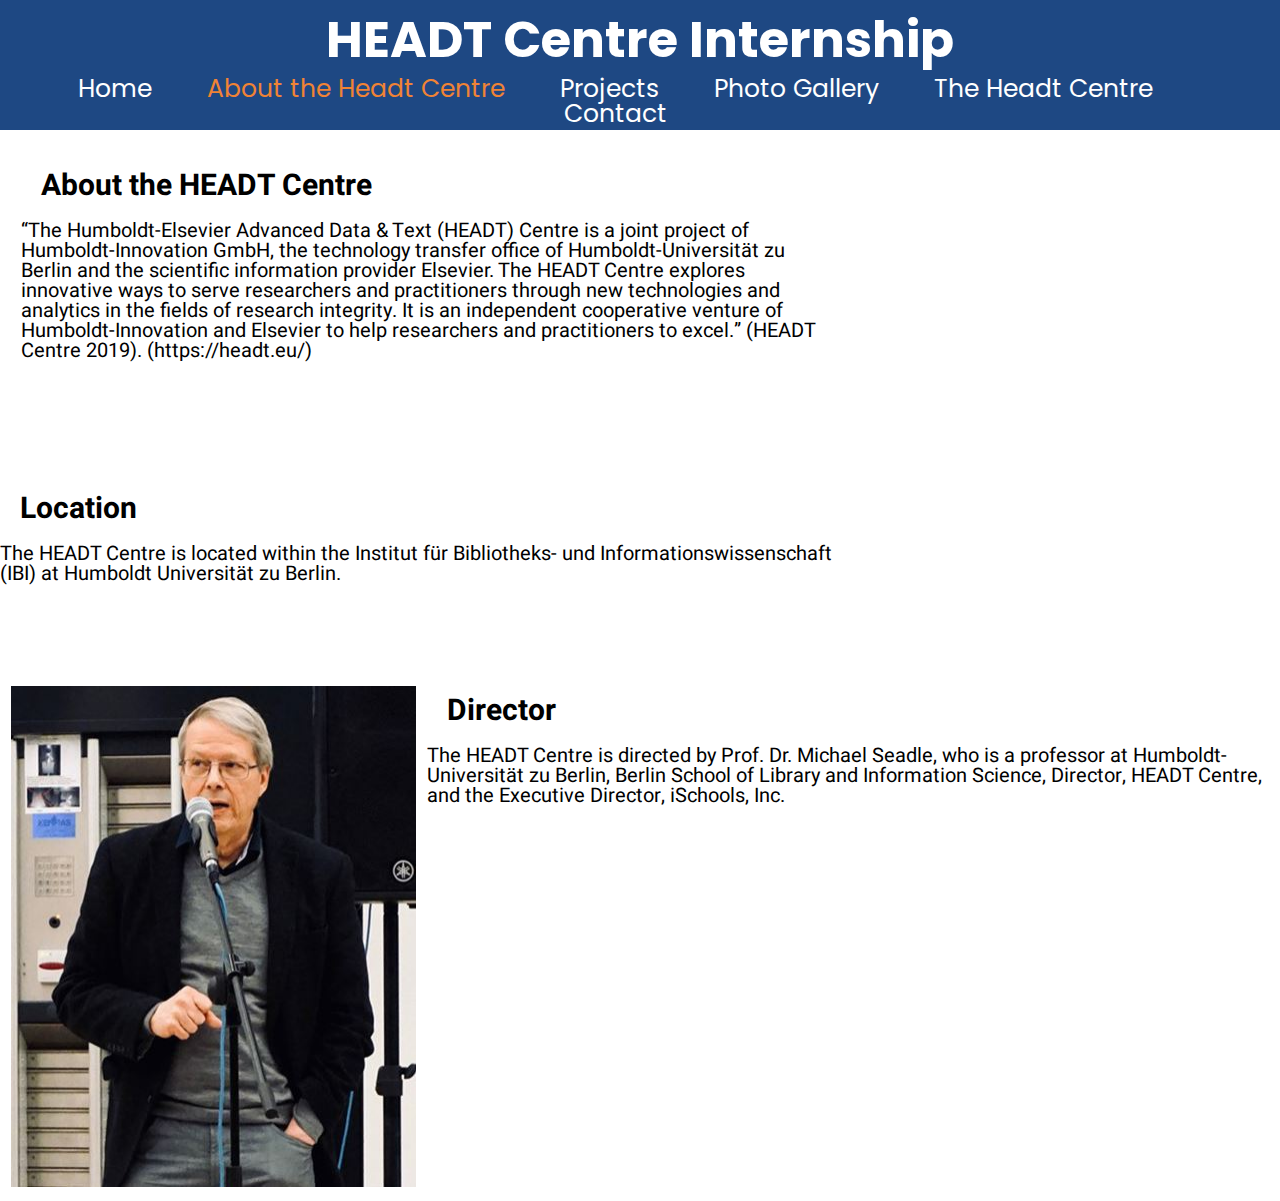
==== aboutheadtcentre.html @ 5597a91f "initial upload" ====
<!DOCTYPE html>
<html lang="en" dir="ltr">
  <head>
    <meta charset="utf-8">
    <link rel="stylesheet" type="text/css" href="css/html5reset.css">
    <link rel="stylesheet" type="text/css" href="css/style.css">
    <link href='https://fonts.googleapis.com/css?family=Poppins' rel='stylesheet'>
    <link href='https://fonts.googleapis.com/css?family=Heebo' rel='stylesheet'>
    <title>What is the HEADT Centre</title>
  </head>
</head>

<body>
<header>
  <div class="skip"><a href="#main">Skip to Main Content</a></div>
  <div class="tagline">
    <h1>HEADT Centre Internship</h1>
  </div>
  <div class="nav">
    <nav>
      <ul>
        <li><a href="index.html">Home</a></li>
        <li><a href="aboutheadtcentre.html" class="active">About the Headt Centre</a></li>
        <li><a href="projects.html">Projects</a></li>
        <li><a href="photogallery.html">Photo Gallery</a></li>
        <li><a href="https://headt.eu/">The Headt Centre</a></li>
        <li><a href="contact.html">Contact</a></li>
      </ul>
    </nav>
  </div>
</header>
<main>
  <div class="container">
    <div class="about">
      <h1>About the HEADT Centre</h1>
      <p>“The Humboldt-Elsevier Advanced Data & Text (HEADT) Centre is a joint project of Humboldt-Innovation GmbH, the technology transfer office of Humboldt-Universität zu Berlin and the scientific information provider Elsevier. The HEADT Centre explores innovative ways to serve researchers and practitioners through new technologies and analytics in the fields of research integrity. It is an independent cooperative venture of Humboldt-Innovation and Elsevier to help researchers and practitioners to excel.” (HEADT Centre 2019). (https://headt.eu/)</p>
    </div>
    <div class="location">
      <h1>Location</h1>
      <p>The HEADT Centre is located within the Institut für Bibliotheks- und Informationswissenschaft (IBI) at Humboldt Universität zu Berlin.</p>
    </div>
    <div class="ibimap">
      <div class="gmap_canvas">
        <iframe class=iframemap id="gmap_canvas" src="https://maps.google.com/maps?q=Dorotheenstra%C3%9Fe%2026%2C%2010117%20Berlin%2C%20Germany&t=&z=13&ie=UTF8&iwloc=&output=embed" frameborder="0" scrolling="no" marginheight="0" marginwidth="0">
        </iframe>
      </div>
    </div>
    <div class="directorimage">
      <img class="image" src="images/michaelseadle.jpg" alt="michael seadle giving a presentation">
    </div>
    <div class="director">
      <h1>Director</h1>
      <p>The HEADT Centre is  directed by Prof. Dr. Michael Seadle, who is a professor at Humboldt-Universität zu Berlin, Berlin School of Library and Information Science, Director, HEADT Centre, and the Executive Director, iSchools, Inc.</p>
    </div>
  </div>

<!-- <img src="images/headtlogo.png" alt="headt centre logo"> -->
</main>
<footer>
</footer>
  </body>
</html>
---- css/style.css ----
body{
  font-family: "Heebo";
  font-size: 20px;
}

/* SKIP TO CONTENT */

.skip a{
  background: white;
  left: 0;
  padding: 6px;
  position: absolute;
  top: -40px;
  -webkit-transition: top 1s ease-out;
  transition: top 1s ease-out;
  z-index: 1;
}

.skip a:focus{
  top: 0px;
}

:focus{
  border: 2px solid #f08335;
  outline: none;
}

/* HEADER STYLE */

header {
  display: flex;
  min-height: 130px;
  height: auto;
  width: 100%;
  flex-direction: column;
  background-color:#1e4883;
}

.tagline {
  flex: .75;
  text-align: center;
  font-family: "Poppins";
  color: white;
  font-size:2.5em;
  padding-top: 15px;
}

.nav {
  flex: .25;
  text-align: center;
}
nav ul{
  list-style-type: none;
}

nav li{
  display: inline;
  color: white;
  padding-right: 50px;
  font-family: "Poppins";
}

nav li a{
  color: white;
  font-size: 1.25em;
  text-decoration: none;
}

nav li a:hover {
  font-weight: bold;
  color: grey;
}

nav li a.active {
  color: #f08335;
  font-style: bold;
}

/* IMAGE STYLES */

img {
  height: 350px;
  width: auto;
}

.image{
  width: 95%;
  height: auto;
  padding: 2.5%;
}

/* FOOTER STYLE */
footer{
  position: fixed;
  max-height:100px;
  min-height: 50px;
  background-color: #d3d3d3;
  color: white;
  grid-column: 1 / -1;  /*Can you explain what this does?*/
  padding-top: 30px;
  text-align: center;
}

/* GRID PHONE */
  .container{
    display: grid;
    grid-template-columns: 100%;
  }
  main h1{
    font-size: 1.5em;
    padding: 20px;
  }
  main h2{
    font-size: 1.25em;
    padding: 20px;
  }
  .homepageimage{
    grid-column: 1;
    grid-row: 2;
  }
  .hallo{
    grid-column: 1;
    grid-row: 1;
    padding: 2.5%;
  }
  .about{
    grid-column:0;
    grid-row: 1;
    padding: 2.5%;
  }

  .location{
    grid-column: 1;
    grid-row: 2;
  }

  .ibimap{
    grid-column: 1;
    grid-row: 3;
    text-align:right;
  }

  .gmap_canvas {
    grid-column: 1;
    grid-row: 3;
    background:none!important;
    height:95%;
    width:auto;
    padding: 2.5%;
  }

  .iframemap{
    grid-column: 1;
    grid-row: 3;
    width:95%;
    min-height:500px;
    max-height: 600px;
    padding: 2.5%;
    height: auto;
  }

  .directorimage{
    grid-column: 1;
    grid-row: 5;
  }

  .director{
    grid-column: 1;
    grid-row: 4;
  }

  .heading{
    grid-column: 1;
    grid-row:1;
  }

  .projectsdiagram{
    grid-column: 1;
    grid-row: 2;
  }

  .workshopseries{
    grid-column: 1;
    grid-row: 4;
  }

  .teaching{
    grid-column: 1;
    grid-row: 3;
  }

  .workshop1{
    grid-column: 1;
    grid-row: 5;
  }

  .workshop2{
    grid-column: 1;
    grid-row: 6;
  }

  .workshop3{
    grid-column: 1;
    grid-row: 7;
  }

  .internationalwebinar{
    grid-column: 1;
    grid-row: 8;
  }

  .teri{
    grid-column: 1;
    grid-row: 10;
  }

  .webinarvideo{
    grid-column: 1;
    grid-row: 9;
  }

  .libraryarticle{
    grid-column: 1;
    grid-row: 11;
  }

  .socialmedia{
    grid-column: 1;
    grid-row: 12;
  }

  .tweet{
    grid-column: 1;
    grid-row: 13;
  }

/* DESKTOP */
@media screen and (min-width: 1025px){
  .container{
    display: grid;
    grid-template-columns: 33.33% 33.33% 33.33%;
  }
  main h1{
    font-size: 1.5em;
    padding: 20px;
  }
  main h2{
    font-size: 1.25em;
    padding: 20px;
  }
  .homepageimage{
    grid-column: 1;
    grid-row: 1;
  }
  .hallo{
    grid-column: 2/-1;
    grid-row: 1;
    padding: 2.5%;
  }
  .about{
    grid-column: 1/-2;
    grid-row: 1;
    padding: 2.5%;
  }

  .location{
    grid-column: 1/3;
    grid-row: 2;
  }

  .ibimap{
    grid-column: 3;
    grid-row: 1/3;
    text-align:right;
  }

  .gmap_canvas {
    grid-column: 3;
    grid-row: 1/3
    background:none!important;
    height:95%;
    width:auto;
    padding: 2.5%;
  }

  .iframemap{
    grid-column: 3;
    grid-row: 1/3;
    width:95%;
    min-height:500px;
    max-height: 600px;
    padding: 2.5%;
    height: auto;
  }

  .directorimage{
    grid-column: 1;
    grid-row: 3;
  }

  .director{
    grid-column: 2/-1;
    grid-row: 3;
  }

  .heading{
    grid-column: 1/3;
    grid-row:1;
  }

  .projectsdiagram{
    grid-column: 3;
    grid-row: 1;
  }

  .workshopseries{
    grid-column: 2/4;
    grid-row: 2;
  }

  .teaching{
    grid-column: 1;
    grid-row: 2;
  }

  .workshop1{
    grid-column: 1;
    grid-row: 3;
  }
  .workshop2{
    grid-column: 2;
    grid-row: 3;
  }

  .workshop3{
    grid-column: 3;
    grid-row: 3;
  }

  .internationalwebinar{
    grid-column: 3;
    grid-row: 4;
  }

  .teri{
    grid-column: 3;
    grid-row: 5
  }
  .webinarvideo{
    grid-column: 1/3;
    grid-row: 4/6;
    text-align: center;
  }

  .libraryarticle{
    grid-column: 1/-1;
    grid-row: 6;
  }

  .socialmedia{
    grid-column: 1/3;
    grid-row: 7;
  }

  .tweet{
    grid-column: 3;
    grid-row: 7;

  }
}

/* TABLET */
@media screen and (min-width: 768px) and (max-width: 1024px){

  .container{
    display: grid;
    grid-template-columns: 50% 50%;
  }
  main h1{
    font-size: 1.5em;
    padding: 20px;
  }
  main h2{
    font-size: 1.25em;
    padding: 20px;
  }
  .homepageimage{
    grid-column: 1;
    grid-row: 1;
  }
  .hallo{
    grid-column: 2;
    grid-row: 1;
    padding: 2.5%;
  }
  .about{
    grid-column: 1/-1;
    grid-row: 1;
    padding: 2.5%;
  }

  .location{
      grid-column: 1;
      grid-row: 2;
  }

  .ibimap{
    grid-column: 2;
    grid-row: 2;
    text-align:right;
  }

  .gmap_canvas {
    grid-column: 2;
    grid-row: 2;
    background:none!important;
    height:95%;
    width:auto;
    padding: 2.5%;
  }

  .iframemap{
    grid-column: 2;
    grid-row: 2;
    width:95%;
    min-height:500px;
    max-height: 600px;
    padding: 2.5%;
    height: auto;
  }

  .directorimage{
    grid-column: 1;
    grid-row: 3;
  }

  .director{
    grid-column: 2;
    grid-row: 3;
  }

  .heading{
    grid-column: 1/-1;
    grid-row:1;
    text-align: center;
  }

  .projectsdiagram{
    grid-column: 1/-1;
    grid-row: 2;
    align-items: center;
  }

  .workshopseries{
    grid-column: 1/-1;
    grid-row: 3;
  }

  .teaching{
    grid-column: 1;
    grid-row: 4;
  }

  .workshop1{
    grid-column: 2;
    grid-row: 4;
  }

  .workshop2{
    grid-column: 1;
    grid-row: 5;
  }

  .workshop3{
    grid-column: 2;
    grid-row: 5;
  }

  .internationalwebinar{
    grid-column: 1;
    grid-row: 6;
  }

  .webinarvideo{
    grid-column: 2;
    grid-row: 6;
  }

  .teri{
    grid-column: 1/-1;
    grid-row: 7;
    align-items: center;
  }

  .libraryarticle{
    grid-column: 1/-1;
    grid-row: 8;
  }

  .socialmedia{
    grid-column: 1;
    grid-row: 9;
  }

  .tweet{
    grid-column: 2;
    grid-row: 9;
  }
}

@media print {
       body:after{
         content:url(https://chart.googleapis.com/chart?cht=qr&chs=150x150&chl=http://yourdomain.com&choe=UTF-8)
       }
}
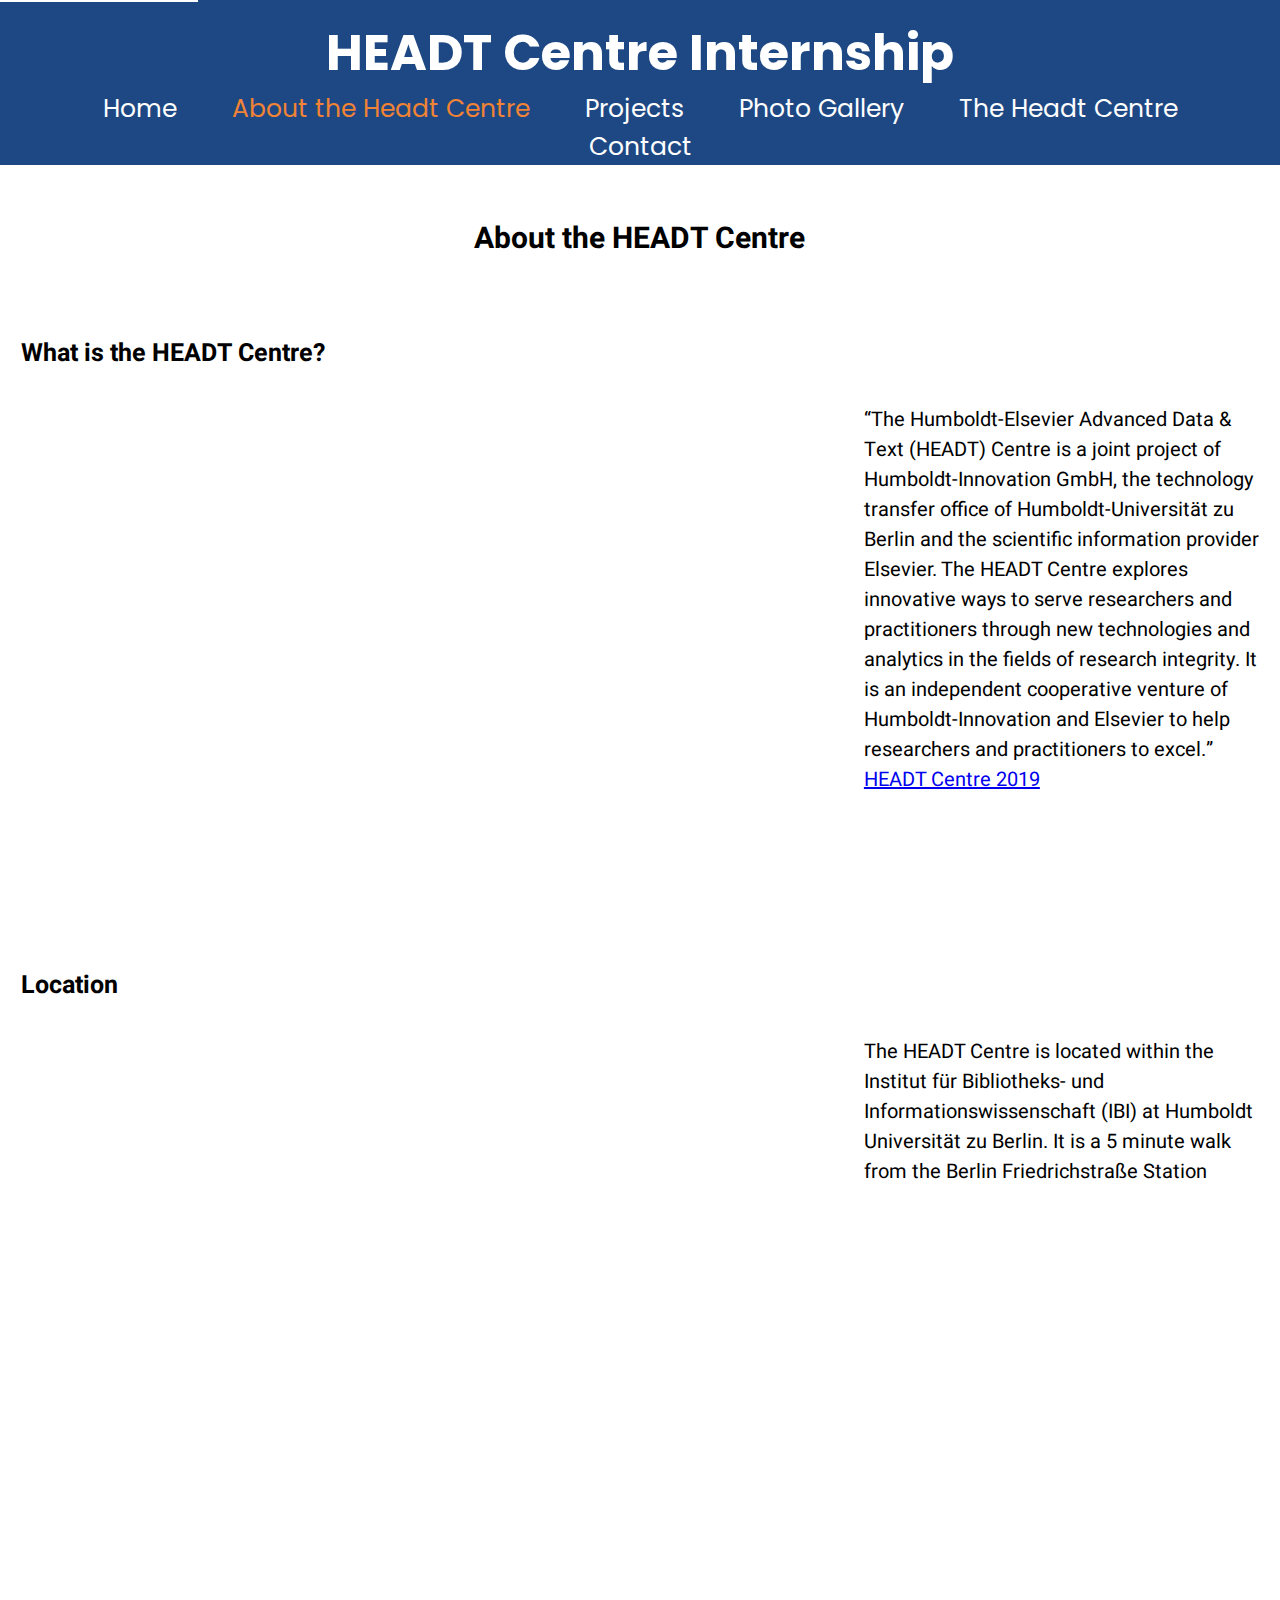
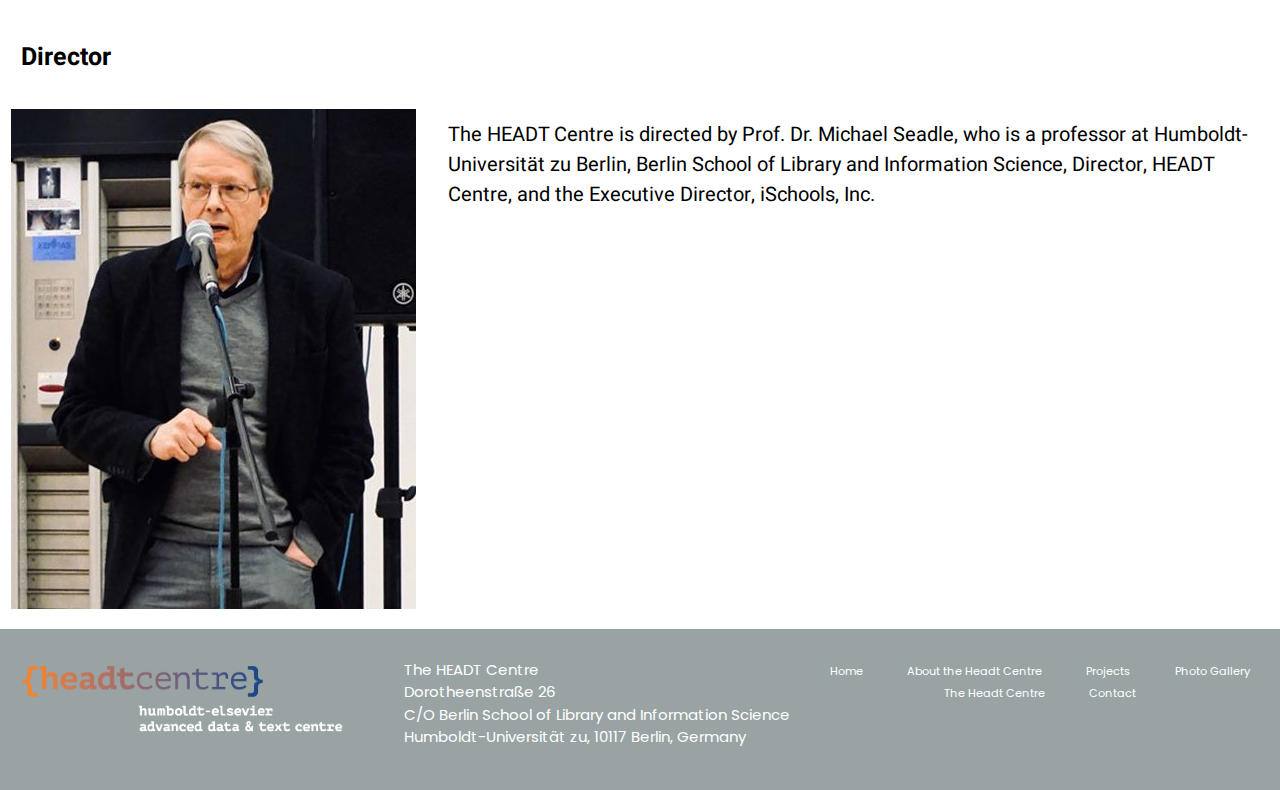
==== commit 95117435: "second commit" ====
--- a/aboutheadtcentre.html
+++ b/aboutheadtcentre.html
@@ -31,32 +31,65 @@
 </header>
 <main>
   <div class="container">
-    <div class="about">
+    <div class="aboutheading">
       <h1>About the HEADT Centre</h1>
-      <p>“The Humboldt-Elsevier Advanced Data & Text (HEADT) Centre is a joint project of Humboldt-Innovation GmbH, the technology transfer office of Humboldt-Universität zu Berlin and the scientific information provider Elsevier. The HEADT Centre explores innovative ways to serve researchers and practitioners through new technologies and analytics in the fields of research integrity. It is an independent cooperative venture of Humboldt-Innovation and Elsevier to help researchers and practitioners to excel.” (HEADT Centre 2019). (https://headt.eu/)</p>
+    </div>
+    <div class="whatisthecentreheading">
+      <h2>What is the HEADT Centre?</h2>
+    </div>
+    <div class="whatisthecentre">
+      <p>“The Humboldt-Elsevier Advanced Data & Text (HEADT) Centre is a joint project of Humboldt-Innovation GmbH, the technology transfer office of Humboldt-Universität zu Berlin and the scientific information provider Elsevier. The HEADT Centre explores innovative ways to serve researchers and practitioners through new technologies and analytics in the fields of research integrity. It is an independent cooperative venture of Humboldt-Innovation and Elsevier to help researchers and practitioners to excel.” <a href="https://headt.eu/">HEADT Centre 2019</a></p>
+    </div>
+    <div class="researchyoutube">
+      <iframe src="https://www.youtube.com/embed/3xsT0qG5HJc" allow="accelerometer; autoplay; encrypted-media; gyroscope; picture-in-picture" allowfullscreen></iframe>
+    </div>
+    <div class="locationheading">
+      <h2>Location</h2>
     </div>
     <div class="location">
-      <h1>Location</h1>
-      <p>The HEADT Centre is located within the Institut für Bibliotheks- und Informationswissenschaft (IBI) at Humboldt Universität zu Berlin.</p>
+      <p>The HEADT Centre is located within the Institut für Bibliotheks- und Informationswissenschaft (IBI) at Humboldt Universität zu Berlin. It is a 5 minute walk from the Berlin Friedrichstraße Station</p>
     </div>
     <div class="ibimap">
       <div class="gmap_canvas">
-        <iframe class=iframemap id="gmap_canvas" src="https://maps.google.com/maps?q=Dorotheenstra%C3%9Fe%2026%2C%2010117%20Berlin%2C%20Germany&t=&z=13&ie=UTF8&iwloc=&output=embed" frameborder="0" scrolling="no" marginheight="0" marginwidth="0">
+        <iframe class=iframemap id="gmap_canvas" src="https://maps.google.com/maps?q=Dorotheenstra%C3%9Fe%2026%2C%2010117%20Berlin%2C%20Germany&t=&z=13&ie=UTF8&iwloc=&output=embed" scrolling="no" >
         </iframe>
       </div>
     </div>
     <div class="directorimage">
       <img class="image" src="images/michaelseadle.jpg" alt="michael seadle giving a presentation">
     </div>
+    <div class="directorheading">
+      <h2>Director</h2>
+    </div>
     <div class="director">
-      <h1>Director</h1>
       <p>The HEADT Centre is  directed by Prof. Dr. Michael Seadle, who is a professor at Humboldt-Universität zu Berlin, Berlin School of Library and Information Science, Director, HEADT Centre, and the Executive Director, iSchools, Inc.</p>
     </div>
   </div>
-
-<!-- <img src="images/headtlogo.png" alt="headt centre logo"> -->
 </main>
 <footer>
+  <div class="container2">
+    <div class="footerimg">
+        <img class="image" src="images/headtlogo.png" alt="headt centre logo">
+    </div>
+    <div class="address">
+      <p>The HEADT Centre</p>
+      <p>Dorotheenstraße 26</p>
+      <p>C/O Berlin School of Library and Information Science</p>
+      <p>Humboldt-Universität zu, 10117 Berlin, Germany</p>
+    </div>
+    <div class="footernav">
+      <nav>
+        <ul>
+          <li><a href="index.html">Home</a></li>
+          <li><a href="aboutheadtcentre.html">About the Headt Centre</a></li>
+          <li><a href="projects.html">Projects</a></li>
+          <li><a href="photogallery.html">Photo Gallery</a></li>
+          <li><a href="https://headt.eu/">The Headt Centre</a></li>
+          <li><a href="contact.html">Contact</a></li>
+        </ul>
+      </nav>
+    </div>
+  </div>
 </footer>
   </body>
 </html>
--- a/css/style.css
+++ b/css/style.css
@@ -1,6 +1,7 @@
 body{
   font-family: "Heebo";
   font-size: 20px;
+  line-height: 1.5;
 }
 
 /* SKIP TO CONTENT */
@@ -53,10 +54,10 @@
   list-style-type: none;
 }
 
-nav li{
+nav ul li{
   display: inline;
   color: white;
-  padding-right: 50px;
+  padding: 25px;
   font-family: "Poppins";
 }
 
@@ -68,7 +69,7 @@
 
 nav li a:hover {
   font-weight: bold;
-  color: grey;
+  color: #99A3A4;
 }
 
 nav li a.active {
@@ -89,16 +90,82 @@
   padding: 2.5%;
 }
 
-/* FOOTER STYLE */
+iframe{
+width:95%;
+min-height:500px;
+padding: 2.5%;
+height: auto;
+}
+
 footer{
-  position: fixed;
-  max-height:100px;
-  min-height: 50px;
-  background-color: #d3d3d3;
+  font-size: .75em;
+  background-color: #99A3A4;
   color: white;
-  grid-column: 1 / -1;  /*Can you explain what this does?*/
-  padding-top: 30px;
+  font-family: "Poppins";
   text-align: center;
+  padding-top: .5em;
+}
+
+.address{
+  padding: .5em
+}
+
+footer nav ul{
+  list-style-type: none;
+}
+
+footer nav a{
+  color: white;
+  text-decoration: none;
+  font-size: .75em;
+}
+
+footer nav a:hover{
+  color: #f08335;
+  font-style: bold;
+  font-size: 1em;
+}
+
+/* GRID PHONE STYLE */
+
+.container2{
+  display: grid;
+  grid-template: 100%;
+}
+
+.footernav{
+  grid-column: 1;
+  grid-row: 1;
+}
+
+footer nav li{
+  color: white;
+  padding-right: 1em;
+  font-family: "Poppins";
+}
+
+.address{
+  grid-column: 1;
+  grid-row: 2;
+  text-align: center;
+}
+
+.footerimg{
+  grid-column: 1;
+  grid-row: 3;
+}
+
+/* IMAGE STYLES */
+
+/* img {
+  height: 350px;
+  width: auto;
+} */
+
+.image{
+  width: 95%;
+  height: auto;
+  padding: 2.5%;
 }
 
 /* GRID PHONE */
@@ -107,12 +174,14 @@
     grid-template-columns: 100%;
   }
   main h1{
+    font-size: 2em;
+    padding: 2.5%;
+    text-align: center;
+  }
+  main h2{
     font-size: 1.5em;
-    padding: 20px;
-  }
-  main h2{
-    font-size: 1.25em;
-    padding: 20px;
+    padding: 2.5%;
+    text-align: center;
   }
   .homepageimage{
     grid-column: 1;
@@ -123,115 +192,188 @@
     grid-row: 1;
     padding: 2.5%;
   }
-  .about{
-    grid-column:0;
-    grid-row: 1;
-    padding: 2.5%;
+
+  .berlinchurch{
+    grid-column: 1;
+    grid-row: 3;
+  }
+
+  .eastsidegallery{
+    grid-column: 1;
+    grid-row: 4;
+  }
+
+  .humboldtuniversity{
+    grid-column: 1;
+    grid-row: 5;
+  }
+
+  .aboutheading{
+    grid-column:1;
+    grid-row: 1;
+    padding: 2.5%;
+  }
+
+  .whatisthecentreheading{
+    grid-column: 1;
+    grid-row: 2;
+  }
+
+  .whatisthecentre{
+    grid-column: 1;
+    grid-row: 3;
+    padding: 2.5%;
+  }
+
+  .researchyoutube{
+    grid-column: 1;
+    grid-row: 4;
+  }
+
+  .locationheading{
+    grid-column: 1;
+    grid-row: 5;
   }
 
   .location{
     grid-column: 1;
-    grid-row: 2;
+    grid-row: 6;
+    padding: 2.5%
   }
 
   .ibimap{
     grid-column: 1;
-    grid-row: 3;
-    text-align:right;
+    grid-row: 7;
   }
 
   .gmap_canvas {
     grid-column: 1;
-    grid-row: 3;
+    grid-row: 7;
     background:none!important;
     height:95%;
-    width:auto;
+    width:95%;
     padding: 2.5%;
   }
 
   .iframemap{
     grid-column: 1;
-    grid-row: 3;
-    width:95%;
-    min-height:500px;
-    max-height: 600px;
-    padding: 2.5%;
-    height: auto;
+    grid-row: 7;
+  }
+
+  .directorheading{
+    grid-column: 1;
+    grid-row: 8;
   }
 
   .directorimage{
     grid-column: 1;
-    grid-row: 5;
+    grid-row: 10;
   }
 
   .director{
     grid-column: 1;
+    grid-row: 9;
+    padding: 2.5%;
+  }
+
+  .heading{
+    grid-column: 1;
+    grid-row:1;
+  }
+
+  .projectsdiagram{
+    grid-column: 1;
+    grid-row: 3;
+  }
+
+  .projectsoverview{
+    grid-column: 1;
+    grid-row: 2;
+    padding: 2.5%;
+  }
+
+  .workshopseriesheading{
+    grid-column: 1;
     grid-row: 4;
   }
 
-  .heading{
-    grid-column: 1;
-    grid-row:1;
-  }
-
-  .projectsdiagram{
-    grid-column: 1;
-    grid-row: 2;
-  }
-
   .workshopseries{
     grid-column: 1;
-    grid-row: 4;
+    grid-row: 5;
+    padding: 2.5%;
   }
 
   .teaching{
     grid-column: 1;
-    grid-row: 3;
+    grid-row:6 ;
   }
 
   .workshop1{
     grid-column: 1;
-    grid-row: 5;
+    grid-row: 7;
   }
 
   .workshop2{
     grid-column: 1;
-    grid-row: 6;
+    grid-row: 8;
   }
 
   .workshop3{
     grid-column: 1;
-    grid-row: 7;
+    grid-row: 9;
+  }
+
+  .internationalwebinarheading{
+    grid-column: 1;
+    grid-row: 10;
   }
 
   .internationalwebinar{
     grid-column: 1;
-    grid-row: 8;
+    grid-row: 11;
+    padding: 2.5%;
   }
 
   .teri{
     grid-column: 1;
-    grid-row: 10;
+    grid-row: 13;
   }
 
   .webinarvideo{
     grid-column: 1;
-    grid-row: 9;
+    grid-row: 12;
+  }
+
+  .libraryarticleheading{
+      grid-column: 1;
+      grid-row: 14;
   }
 
   .libraryarticle{
     grid-column: 1;
-    grid-row: 11;
+    grid-row: 15;
+    padding: 2.5%;
+  }
+
+  .officework{
+    grid-column: 1;
+    grid-row: 16;
+  }
+
+  .socialmediaheading{
+    grid-column: 1;
+    grid-row: 17;
   }
 
   .socialmedia{
     grid-column: 1;
-    grid-row: 12;
+    grid-row: 18;
+    padding: 2.5%;
   }
 
   .tweet{
     grid-column: 1;
-    grid-row: 13;
+    grid-row: 19;
   }
 
 /* DESKTOP */
@@ -240,13 +382,48 @@
     display: grid;
     grid-template-columns: 33.33% 33.33% 33.33%;
   }
+
+  .container2{
+    display: grid;
+    grid-template: 33.33% 33.33% 33.33%;
+  }
+
+  .footernav{
+    grid-column: 3;
+    grid-row: 1;
+    padding-top: 1.5em;
+    padding-right: .5em
+  }
+
+  footer nav li{
+    color: white;
+    padding-right: 1em;
+    font-family: "Poppins";
+    text-align: right;
+  }
+
+  .address{
+    grid-column: 2;
+    grid-row: 1;
+    text-align: left;
+    padding-top: 1.5em;
+  }
+
+  .footerimg{
+    grid-column: 1;
+    grid-row: 1;
+    padding-top: 1em;
+    padding-left: .5em;
+  }
   main h1{
     font-size: 1.5em;
     padding: 20px;
+    text-align: center;
   }
   main h2{
     font-size: 1.25em;
-    padding: 20px;
+    padding: 2.5%;
+    text-align: left;
   }
   .homepageimage{
     grid-column: 1;
@@ -257,254 +434,422 @@
     grid-row: 1;
     padding: 2.5%;
   }
-  .about{
-    grid-column: 1/-2;
-    grid-row: 1;
-    padding: 2.5%;
+
+  .berlinchurch{
+    grid-column: 1;
+    grid-row: 2;
+  }
+
+  .eastsidegallery{
+    grid-column: 2;
+    grid-row: 2;
+  }
+
+  .humboldtuniversity{
+    grid-column: 3;
+    grid-row: 2;
+  }
+
+  .aboutheading{
+    grid-column:1/4;
+    grid-row: 1;
+    padding: 2.5%;
+    text-align: center;
+  }
+
+  .whatisthecentreheading{
+    grid-column: 1/3;
+    grid-row: 2;
+  }
+
+  .whatisthecentre{
+    grid-column: 3;
+    grid-row: 3;
+    padding: 2.5%;
+  }
+
+  .researchyoutube{
+    grid-column: 1/3;
+    grid-row: 3;
+  }
+
+  .locationheading{
+    grid-column: 1/3;
+    grid-row: 4;
   }
 
   .location{
-    grid-column: 1/3;
-    grid-row: 2;
+    grid-column: 3;
+    grid-row: 5;
+    padding: 2.5%
   }
 
   .ibimap{
-    grid-column: 3;
-    grid-row: 1/3;
-    text-align:right;
+    grid-column: 1/3;
+    grid-row: 5;
   }
 
   .gmap_canvas {
-    grid-column: 3;
-    grid-row: 1/3
+    grid-column: 1/3;
+    grid-row: 5;
     background:none!important;
     height:95%;
-    width:auto;
+    width:95%;
     padding: 2.5%;
   }
 
   .iframemap{
-    grid-column: 3;
-    grid-row: 1/3;
-    width:95%;
-    min-height:500px;
-    max-height: 600px;
-    padding: 2.5%;
-    height: auto;
+    grid-column: 1/3;
+    grid-row: 5;
+  }
+
+  .directorheading{
+    grid-column: 1/3;
+    grid-row: 6;
   }
 
   .directorimage{
     grid-column: 1;
-    grid-row: 3;
+    grid-row: 7;
   }
 
   .director{
-    grid-column: 2/-1;
-    grid-row: 3;
+    grid-column: 2/4;
+    grid-row: 7;
+    padding: 2.5%;
   }
 
   .heading{
-    grid-column: 1/3;
+    grid-column: 1/4;
     grid-row:1;
   }
 
   .projectsdiagram{
-    grid-column: 3;
-    grid-row: 1;
+    grid-column: 1;
+    grid-row: 2;
+  }
+
+  .projectsoverview{
+    grid-column: 2/4;
+    grid-row: 2;
+  }
+
+  .workshopseriesheading{
+    grid-column: 1/4;
+    grid-row: 3;
   }
 
   .workshopseries{
     grid-column: 2/4;
-    grid-row: 2;
+    grid-row: 4;
   }
 
   .teaching{
     grid-column: 1;
-    grid-row: 2;
+    grid-row: 4;
   }
 
   .workshop1{
     grid-column: 1;
-    grid-row: 3;
-  }
+    grid-row: 5;
+  }
+
   .workshop2{
     grid-column: 2;
-    grid-row: 3;
+    grid-row: 5;
   }
 
   .workshop3{
     grid-column: 3;
-    grid-row: 3;
+    grid-row: 5;
+  }
+
+  .internationalwebinarheading{
+    grid-column: 1/4;
+    grid-row: 6;
   }
 
   .internationalwebinar{
-    grid-column: 3;
-    grid-row: 4;
+    grid-column: 2/4;
+    grid-row: 7;
   }
 
   .teri{
     grid-column: 3;
-    grid-row: 5
-  }
+    grid-row: 7;
+  }
+
   .webinarvideo{
-    grid-column: 1/3;
-    grid-row: 4/6;
-    text-align: center;
+    grid-column: 1;
+    grid-row: 7;
+  }
+
+  .libraryarticleheading{
+      grid-column: 1/4;
+      grid-row: 8;
   }
 
   .libraryarticle{
-    grid-column: 1/-1;
-    grid-row: 6;
+    grid-column: 2/4;
+    grid-row: 9;
+  }
+
+  .officework{
+    grid-column: 1;
+    grid-row: 9;
+  }
+
+  .socialmediaheading{
+    grid-column: 1/4;
+    grid-row: 10;
   }
 
   .socialmedia{
-    grid-column: 1/3;
-    grid-row: 7;
+    grid-column: 2/4;
+    grid-row: 11;
   }
 
   .tweet{
-    grid-column: 3;
-    grid-row: 7;
-
+    grid-column: 1;
+    grid-row: 11;
   }
 }
 
 /* TABLET */
-@media screen and (min-width: 768px) and (max-width: 1024px){
+@media screen and (min-width: 667px) and (max-width: 1023px){
 
   .container{
     display: grid;
     grid-template-columns: 50% 50%;
   }
+
+  .container2{
+    display: grid;
+    grid-template: 50% 50%;
+  }
+
+  .footernav{
+    grid-column: 1/3;
+    grid-row: 1;
+  }
+
+  footer nav li{
+    color: white;
+    padding-right: 1em;
+    font-family: "Poppins";
+  }
+
+  .address{
+    grid-column: 1;
+    grid-row: 2;
+    text-align: left;
+  }
+
+  .footerimg{
+    grid-column: 2;
+    grid-row: 2;
+    padding-top: 1em;
+  }
   main h1{
     font-size: 1.5em;
     padding: 20px;
+    text-align: center;
   }
   main h2{
     font-size: 1.25em;
-    padding: 20px;
+    padding: 2.5%;
   }
   .homepageimage{
     grid-column: 1;
     grid-row: 1;
   }
   .hallo{
-    grid-column: 2;
-    grid-row: 1;
-    padding: 2.5%;
-  }
-  .about{
-    grid-column: 1/-1;
-    grid-row: 1;
-    padding: 2.5%;
+    grid-column: 2/3;
+    grid-row: 1/3;
+    padding: 2.5%;
+  }
+
+  .berlinchurch{
+    grid-column: 1;
+    grid-row: 2;
+  }
+
+  .eastsidegallery{
+    grid-column: 1;
+    grid-row: 3;
+  }
+
+  .humboldtuniversity{
+    grid-column: 2;
+    grid-row: 3;
+  }
+
+  .aboutheading{
+    grid-column:1/3;
+    grid-row: 1;
+    padding: 2.5%;
+    text-align: center;
+  }
+
+  .whatisthecentreheading{
+    grid-column: 1/3;
+    grid-row: 2;
+    text-align: center;
+  }
+
+  .whatisthecentre{
+    grid-column: 2;
+    grid-row: 3;
+    padding: 2.5%;
+  }
+
+  .researchyoutube{
+    grid-column: 1;
+    grid-row: 3;
+  }
+
+  .locationheading{
+    grid-column: 1/3;
+    grid-row: 4;
+    text-align: center;
   }
 
   .location{
-      grid-column: 1;
-      grid-row: 2;
+    grid-column: 2;
+    grid-row: 5;
+    padding: 2.5%
   }
 
   .ibimap{
-    grid-column: 2;
-    grid-row: 2;
-    text-align:right;
+    grid-column: 1;
+    grid-row: 5;
   }
 
   .gmap_canvas {
-    grid-column: 2;
-    grid-row: 2;
+    grid-column: 1;
+    grid-row: 5;
     background:none!important;
     height:95%;
-    width:auto;
+    width:95%;
     padding: 2.5%;
   }
 
   .iframemap{
-    grid-column: 2;
-    grid-row: 2;
-    width:95%;
-    min-height:500px;
-    max-height: 600px;
-    padding: 2.5%;
-    height: auto;
+    grid-column: 1;
+    grid-row: 5;
+  }
+
+  .directorheading{
+    grid-column: 1/3;
+    grid-row: 6;
+    text-align: center;
   }
 
   .directorimage{
     grid-column: 1;
-    grid-row: 3;
+    grid-row: 7;
   }
 
   .director{
     grid-column: 2;
-    grid-row: 3;
+    grid-row: 7;
+    padding: 2.5%;
   }
 
   .heading{
-    grid-column: 1/-1;
+    grid-column: 1/3;
     grid-row:1;
-    text-align: center;
   }
 
   .projectsdiagram{
-    grid-column: 1/-1;
-    grid-row: 2;
-    align-items: center;
+    grid-column: 1;
+    grid-row: 2;
+  }
+
+  .projectsoverview{
+    grid-column: 2;
+    grid-row: 2;
+  }
+
+  .workshopseriesheading{
+    grid-column: 1/3;
+    grid-row: 3;
   }
 
   .workshopseries{
-    grid-column: 1/-1;
-    grid-row: 3;
+    grid-column: 2;
+    grid-row: 4;
   }
 
   .teaching{
     grid-column: 1;
-    grid-row: 4;
+    grid-row: 4/6;
+    padding-top: 2.5em;
   }
 
   .workshop1{
     grid-column: 2;
-    grid-row: 4;
+    grid-row: 5;
   }
 
   .workshop2{
     grid-column: 1;
-    grid-row: 5;
+    grid-row: 6;
   }
 
   .workshop3{
     grid-column: 2;
-    grid-row: 5;
+    grid-row: 6;
+  }
+
+  .internationalwebinarheading{
+    grid-column: 1/3;
+    grid-row: 7;
   }
 
   .internationalwebinar{
-    grid-column: 1;
-    grid-row: 6;
+    grid-column: 2;
+    grid-row: 8;
+  }
+
+  .teri{
+    grid-column: 2;
+    grid-row: 9;
   }
 
   .webinarvideo{
-    grid-column: 2;
-    grid-row: 6;
-  }
-
-  .teri{
-    grid-column: 1/-1;
-    grid-row: 7;
-    align-items: center;
+    grid-column: 1;
+    grid-row: 8/10;
+  }
+
+  .libraryarticleheading{
+      grid-column: 1/3;
+      grid-row: 11;
   }
 
   .libraryarticle{
-    grid-column: 1/-1;
-    grid-row: 8;
+    grid-column: 2;
+    grid-row: 12;
+  }
+
+  .officework{
+    grid-column: 1;
+    grid-row: 12;
+  }
+
+  .socialmediaheading{
+    grid-column: 1/3;
+    grid-row: 13;
   }
 
   .socialmedia{
-    grid-column: 1;
-    grid-row: 9;
+    grid-column: 2;
+    grid-row: 14;
   }
 
   .tweet{
-    grid-column: 2;
-    grid-row: 9;
+    grid-column: 1;
+    grid-row: 14;
   }
 }
 
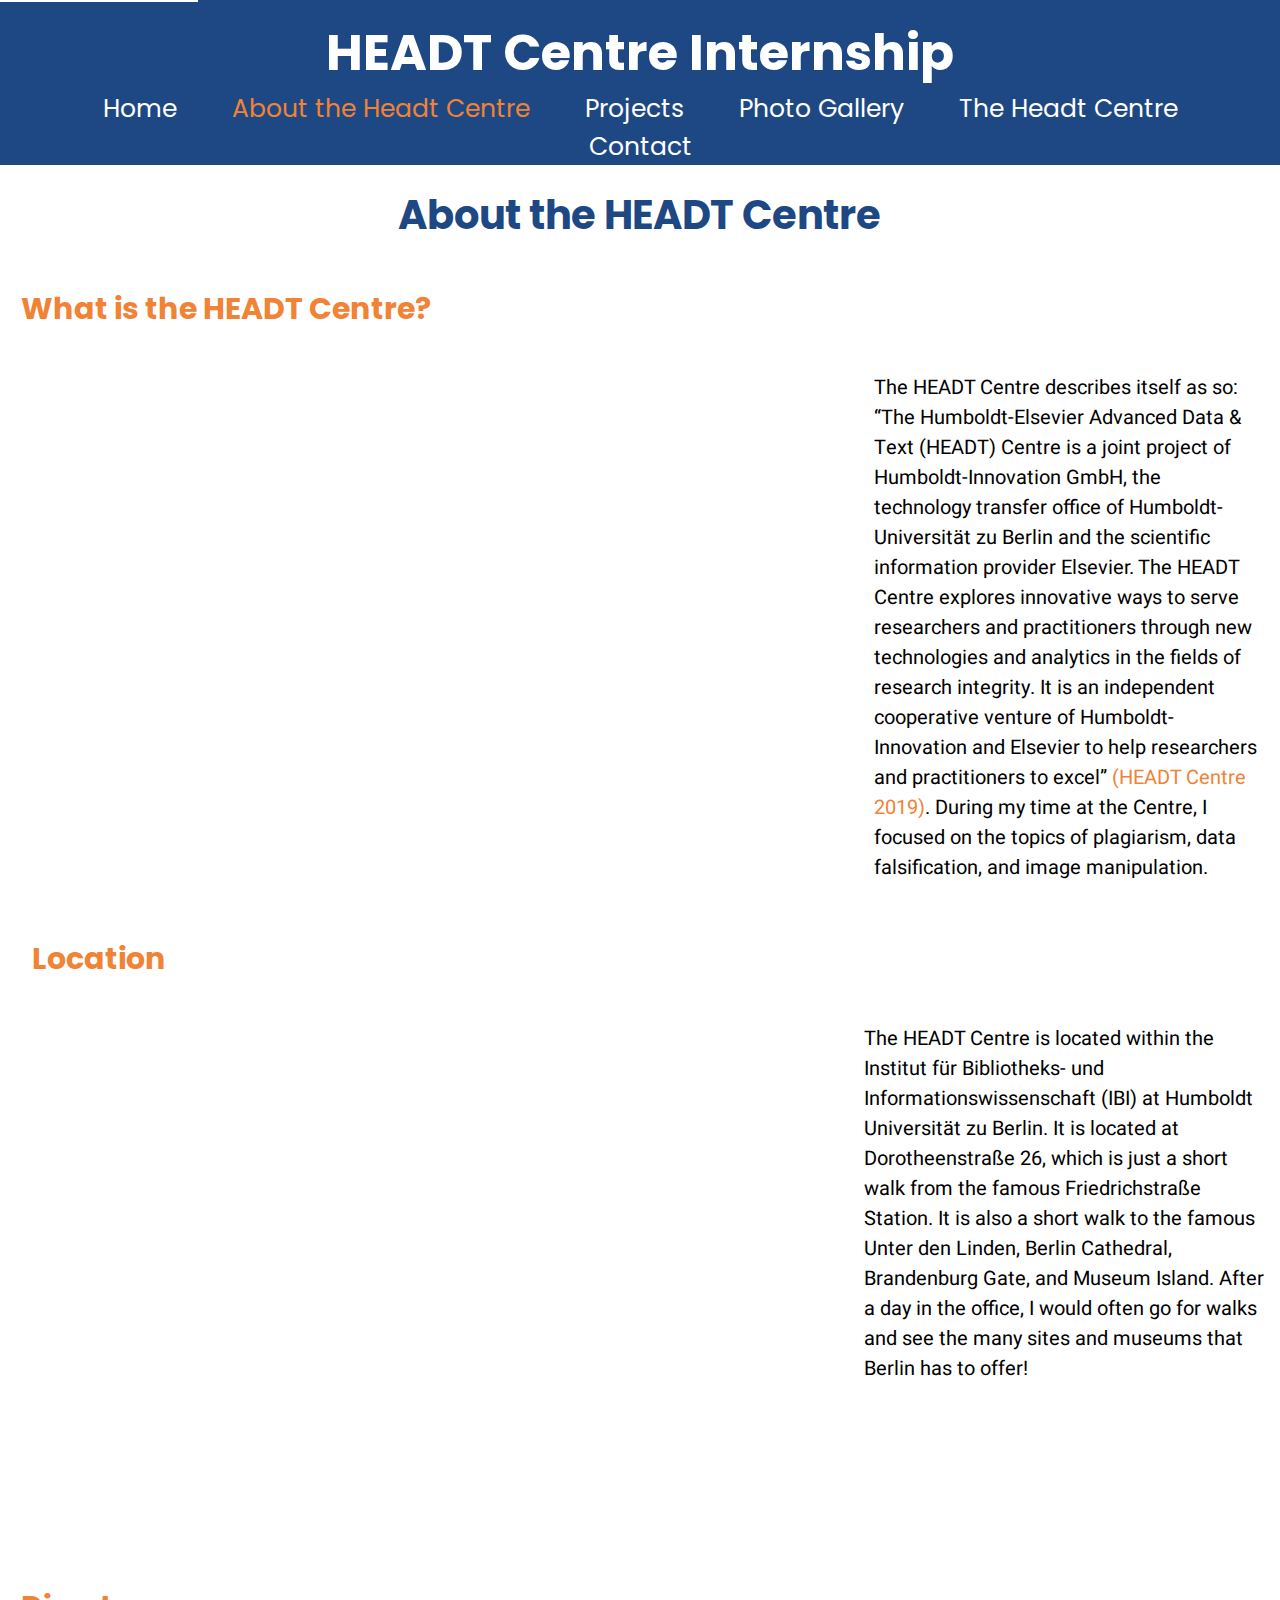
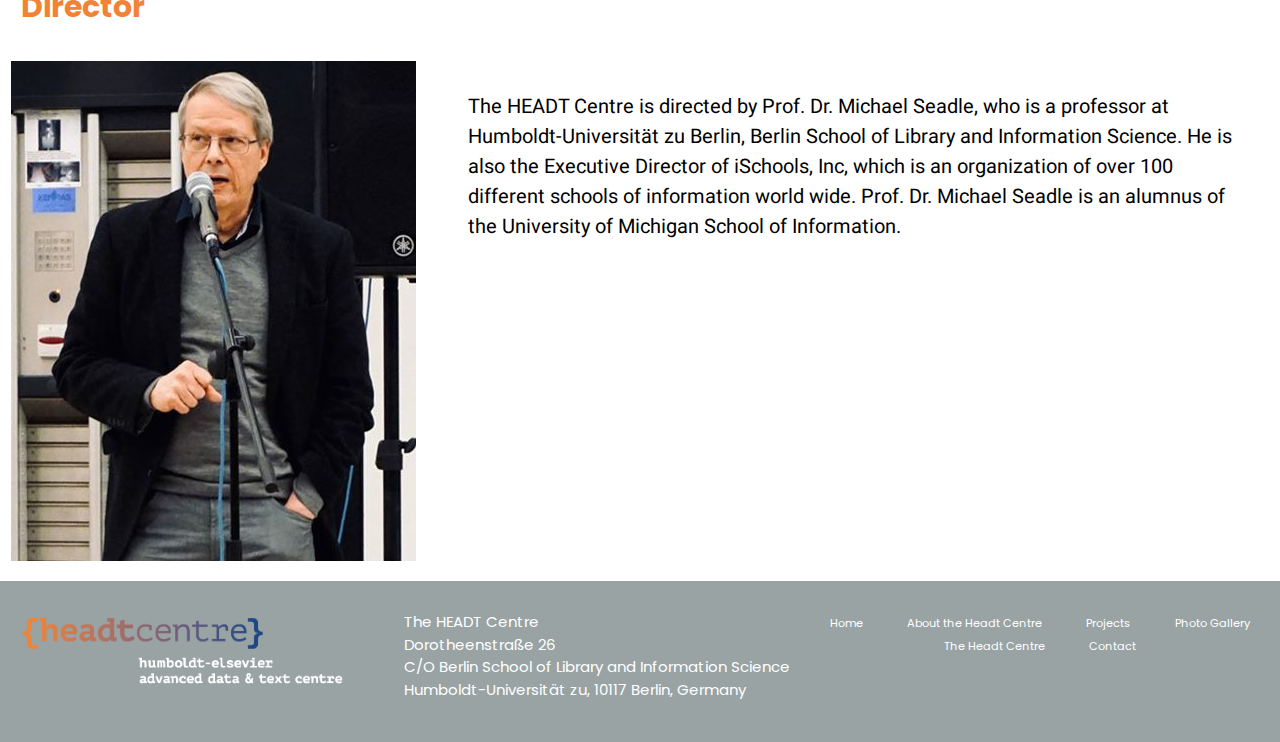
==== commit f65145e7: "Third commit" ====
--- a/aboutheadtcentre.html
+++ b/aboutheadtcentre.html
@@ -38,7 +38,7 @@
       <h2>What is the HEADT Centre?</h2>
     </div>
     <div class="whatisthecentre">
-      <p>“The Humboldt-Elsevier Advanced Data & Text (HEADT) Centre is a joint project of Humboldt-Innovation GmbH, the technology transfer office of Humboldt-Universität zu Berlin and the scientific information provider Elsevier. The HEADT Centre explores innovative ways to serve researchers and practitioners through new technologies and analytics in the fields of research integrity. It is an independent cooperative venture of Humboldt-Innovation and Elsevier to help researchers and practitioners to excel.” <a href="https://headt.eu/">HEADT Centre 2019</a></p>
+      <p>The HEADT Centre describes itself as so: “The Humboldt-Elsevier Advanced Data & Text (HEADT) Centre is a joint project of Humboldt-Innovation GmbH, the technology transfer office of Humboldt-Universität zu Berlin and the scientific information provider Elsevier. The HEADT Centre explores innovative ways to serve researchers and practitioners through new technologies and analytics in the fields of research integrity. It is an independent cooperative venture of Humboldt-Innovation and Elsevier to help researchers and practitioners to excel” <a href="https://headt.eu/">(HEADT Centre 2019)</a>. During my time at the Centre, I focused on the topics of plagiarism, data falsification, and image manipulation.</p>
     </div>
     <div class="researchyoutube">
       <iframe src="https://www.youtube.com/embed/3xsT0qG5HJc" allow="accelerometer; autoplay; encrypted-media; gyroscope; picture-in-picture" allowfullscreen></iframe>
@@ -47,7 +47,7 @@
       <h2>Location</h2>
     </div>
     <div class="location">
-      <p>The HEADT Centre is located within the Institut für Bibliotheks- und Informationswissenschaft (IBI) at Humboldt Universität zu Berlin. It is a 5 minute walk from the Berlin Friedrichstraße Station</p>
+      <p>The HEADT Centre is located within the Institut für Bibliotheks- und Informationswissenschaft (IBI) at Humboldt Universität zu Berlin. It is located at Dorotheenstraße 26, which is just a short walk from the famous Friedrichstraße Station. It is also a short walk to the famous Unter den Linden, Berlin Cathedral, Brandenburg Gate, and Museum Island. After a day in the office, I would often go for walks and see the many sites and museums that Berlin has to offer!</p>
     </div>
     <div class="ibimap">
       <div class="gmap_canvas">
@@ -62,7 +62,7 @@
       <h2>Director</h2>
     </div>
     <div class="director">
-      <p>The HEADT Centre is  directed by Prof. Dr. Michael Seadle, who is a professor at Humboldt-Universität zu Berlin, Berlin School of Library and Information Science, Director, HEADT Centre, and the Executive Director, iSchools, Inc.</p>
+      <p>The HEADT Centre is  directed by Prof. Dr. Michael Seadle, who is a professor at Humboldt-Universität zu Berlin, Berlin School of Library and Information Science. He is also the Executive Director of iSchools, Inc, which is an organization of over 100 different schools of information world wide. Prof. Dr. Michael Seadle is an alumnus of the University of Michigan School of Information.</p>
     </div>
   </div>
 </main>
--- a/css/style.css
+++ b/css/style.css
@@ -79,10 +79,10 @@
 
 /* IMAGE STYLES */
 
-img {
+/* img {
   height: 350px;
   width: auto;
-}
+} */
 
 .image{
   width: 95%;
@@ -91,10 +91,10 @@
 }
 
 iframe{
-width:95%;
-min-height:500px;
-padding: 2.5%;
-height: auto;
+  width:95%;
+  min-height:500px;
+  padding: 2.5%;
+  height: auto;
 }
 
 footer{
@@ -104,6 +104,7 @@
   font-family: "Poppins";
   text-align: center;
   padding-top: .5em;
+  /* position: sticky; */
 }
 
 .address{
@@ -177,12 +178,28 @@
     font-size: 2em;
     padding: 2.5%;
     text-align: center;
+    font-family: "Poppins";
+    color:#1e4883;
+    font-weight: bolder;
   }
   main h2{
     font-size: 1.5em;
     padding: 2.5%;
     text-align: center;
-  }
+    font-family: "Poppins";
+    color: #f08335;
+    font-weight: bolder;
+  }
+
+  main p a{
+    color: #f08335;
+    text-decoration: none;
+  }
+
+main p{
+  padding: 2.5%;
+}
+
   .homepageimage{
     grid-column: 1;
     grid-row: 2;
@@ -190,7 +207,7 @@
   .hallo{
     grid-column: 1;
     grid-row: 1;
-    padding: 2.5%;
+    /* padding: 2.5%; */
   }
 
   .berlinchurch{
@@ -211,7 +228,6 @@
   .aboutheading{
     grid-column:1;
     grid-row: 1;
-    padding: 2.5%;
   }
 
   .whatisthecentreheading{
@@ -222,7 +238,7 @@
   .whatisthecentre{
     grid-column: 1;
     grid-row: 3;
-    padding: 2.5%;
+    /* padding: 2.5%; */
   }
 
   .researchyoutube{
@@ -238,7 +254,7 @@
   .location{
     grid-column: 1;
     grid-row: 6;
-    padding: 2.5%
+    /* padding: 2.5% */
   }
 
   .ibimap{
@@ -252,7 +268,7 @@
     background:none!important;
     height:95%;
     width:95%;
-    padding: 2.5%;
+    /* padding: 2.5%; */
   }
 
   .iframemap{
@@ -273,7 +289,7 @@
   .director{
     grid-column: 1;
     grid-row: 9;
-    padding: 2.5%;
+    /* padding: 2.5%; */
   }
 
   .heading{
@@ -289,7 +305,7 @@
   .projectsoverview{
     grid-column: 1;
     grid-row: 2;
-    padding: 2.5%;
+    /* padding: 2.5%; */
   }
 
   .workshopseriesheading{
@@ -300,7 +316,7 @@
   .workshopseries{
     grid-column: 1;
     grid-row: 5;
-    padding: 2.5%;
+    /* padding: 2.5%; */
   }
 
   .teaching{
@@ -331,7 +347,7 @@
   .internationalwebinar{
     grid-column: 1;
     grid-row: 11;
-    padding: 2.5%;
+    /* padding: 2.5%; */
   }
 
   .teri{
@@ -352,7 +368,7 @@
   .libraryarticle{
     grid-column: 1;
     grid-row: 15;
-    padding: 2.5%;
+    /* padding: 2.5%; */
   }
 
   .officework{
@@ -368,7 +384,7 @@
   .socialmedia{
     grid-column: 1;
     grid-row: 18;
-    padding: 2.5%;
+    /* padding: 2.5%; */
   }
 
   .tweet{
@@ -416,13 +432,10 @@
     padding-left: .5em;
   }
   main h1{
-    font-size: 1.5em;
     padding: 20px;
     text-align: center;
   }
   main h2{
-    font-size: 1.25em;
-    padding: 2.5%;
     text-align: left;
   }
   .homepageimage{
@@ -453,7 +466,6 @@
   .aboutheading{
     grid-column:1/4;
     grid-row: 1;
-    padding: 2.5%;
     text-align: center;
   }
 
@@ -474,14 +486,13 @@
   }
 
   .locationheading{
-    grid-column: 1/3;
+    grid-column: 1/4;
     grid-row: 4;
   }
 
   .location{
     grid-column: 3;
     grid-row: 5;
-    padding: 2.5%
   }
 
   .ibimap{
@@ -495,7 +506,7 @@
     background:none!important;
     height:95%;
     width:95%;
-    padding: 2.5%;
+    /* padding: 2.5%; */
   }
 
   .iframemap{
@@ -651,14 +662,16 @@
     padding-top: 1em;
   }
   main h1{
+    font-size: 2em;
+    /* padding: 20px; */
+    text-align: center;
+  }
+  main h2{
     font-size: 1.5em;
-    padding: 20px;
-    text-align: center;
-  }
-  main h2{
-    font-size: 1.25em;
     padding: 2.5%;
-  }
+    text-align: left;
+  }
+
   .homepageimage{
     grid-column: 1;
     grid-row: 1;
@@ -687,20 +700,17 @@
   .aboutheading{
     grid-column:1/3;
     grid-row: 1;
-    padding: 2.5%;
     text-align: center;
   }
 
   .whatisthecentreheading{
     grid-column: 1/3;
     grid-row: 2;
-    text-align: center;
   }
 
   .whatisthecentre{
     grid-column: 2;
     grid-row: 3;
-    padding: 2.5%;
   }
 
   .researchyoutube{
@@ -711,13 +721,11 @@
   .locationheading{
     grid-column: 1/3;
     grid-row: 4;
-    text-align: center;
   }
 
   .location{
     grid-column: 2;
     grid-row: 5;
-    padding: 2.5%
   }
 
   .ibimap{
@@ -731,7 +739,6 @@
     background:none!important;
     height:95%;
     width:95%;
-    padding: 2.5%;
   }
 
   .iframemap{
@@ -742,7 +749,6 @@
   .directorheading{
     grid-column: 1/3;
     grid-row: 6;
-    text-align: center;
   }
 
   .directorimage{
@@ -753,7 +759,6 @@
   .director{
     grid-column: 2;
     grid-row: 7;
-    padding: 2.5%;
   }
 
   .heading{
@@ -784,7 +789,7 @@
   .teaching{
     grid-column: 1;
     grid-row: 4/6;
-    padding-top: 2.5em;
+    /* padding-top: 2.5em; */
   }
 
   .workshop1{
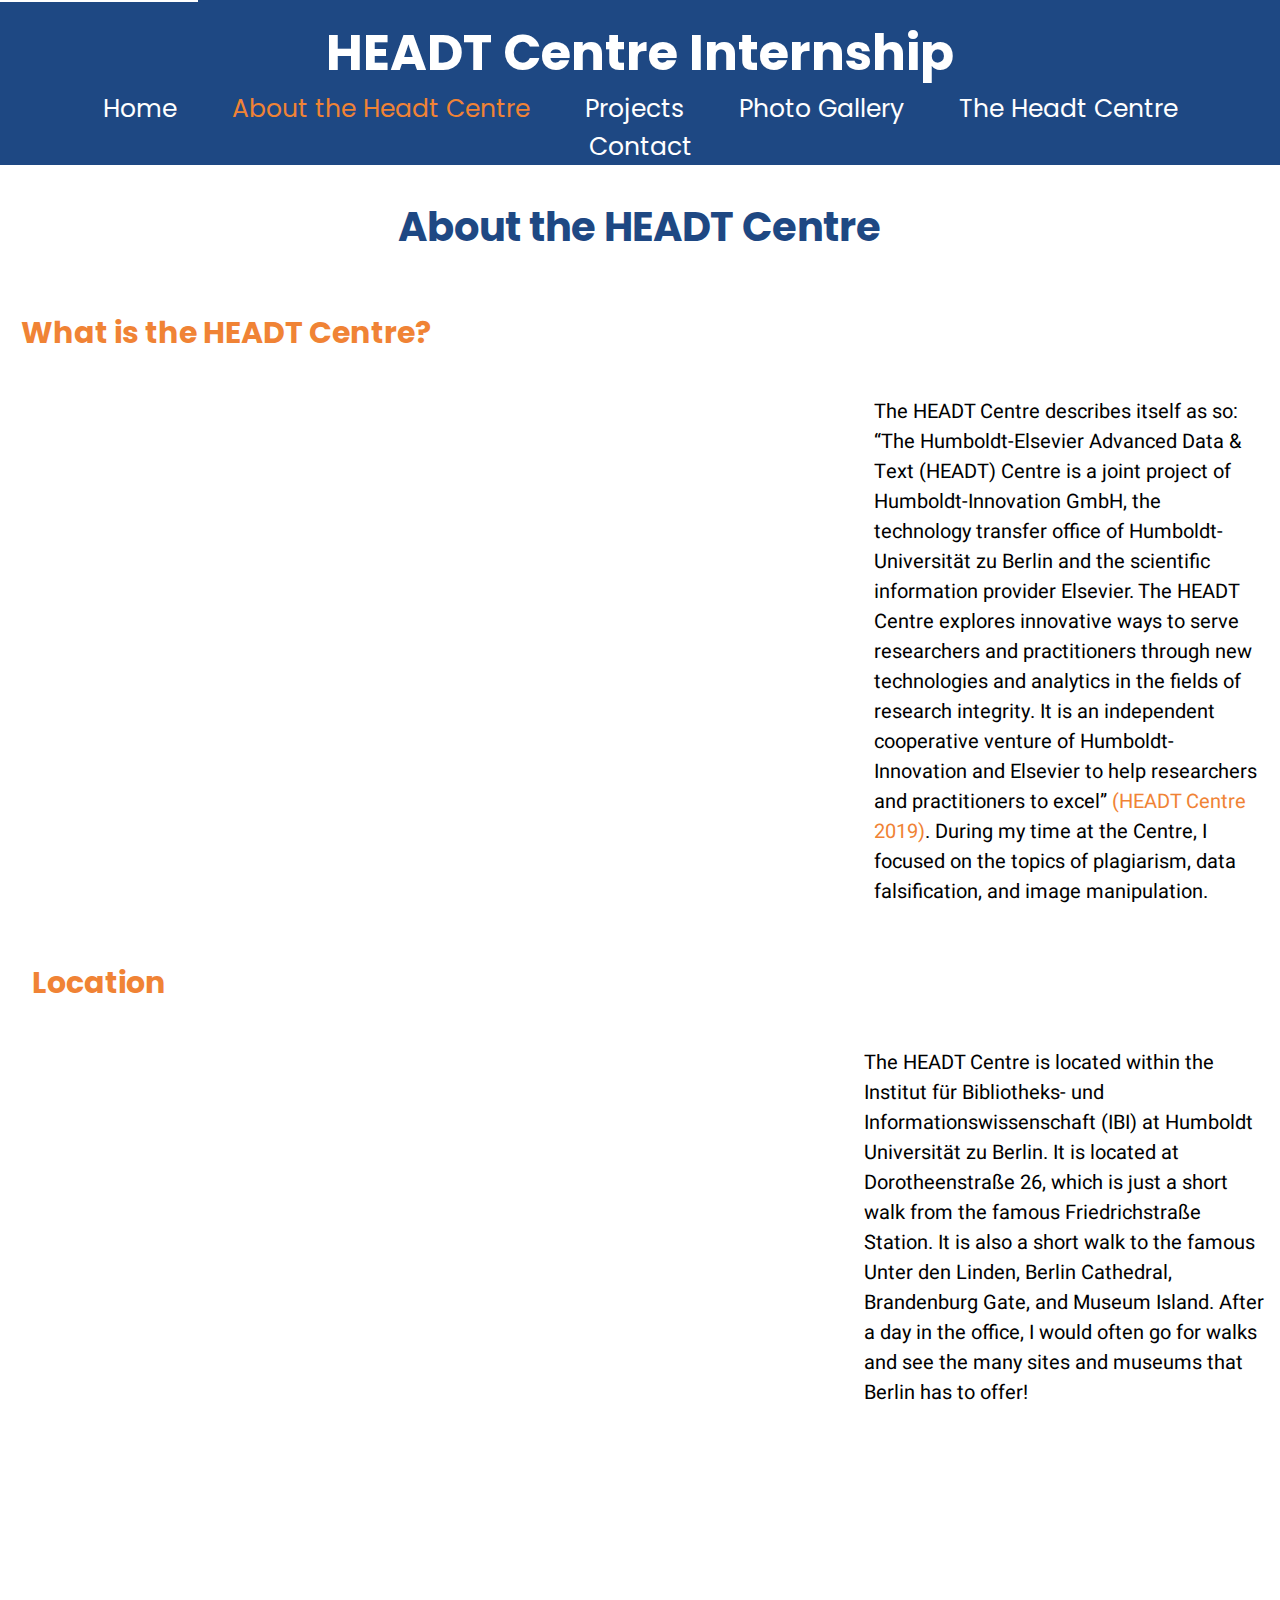
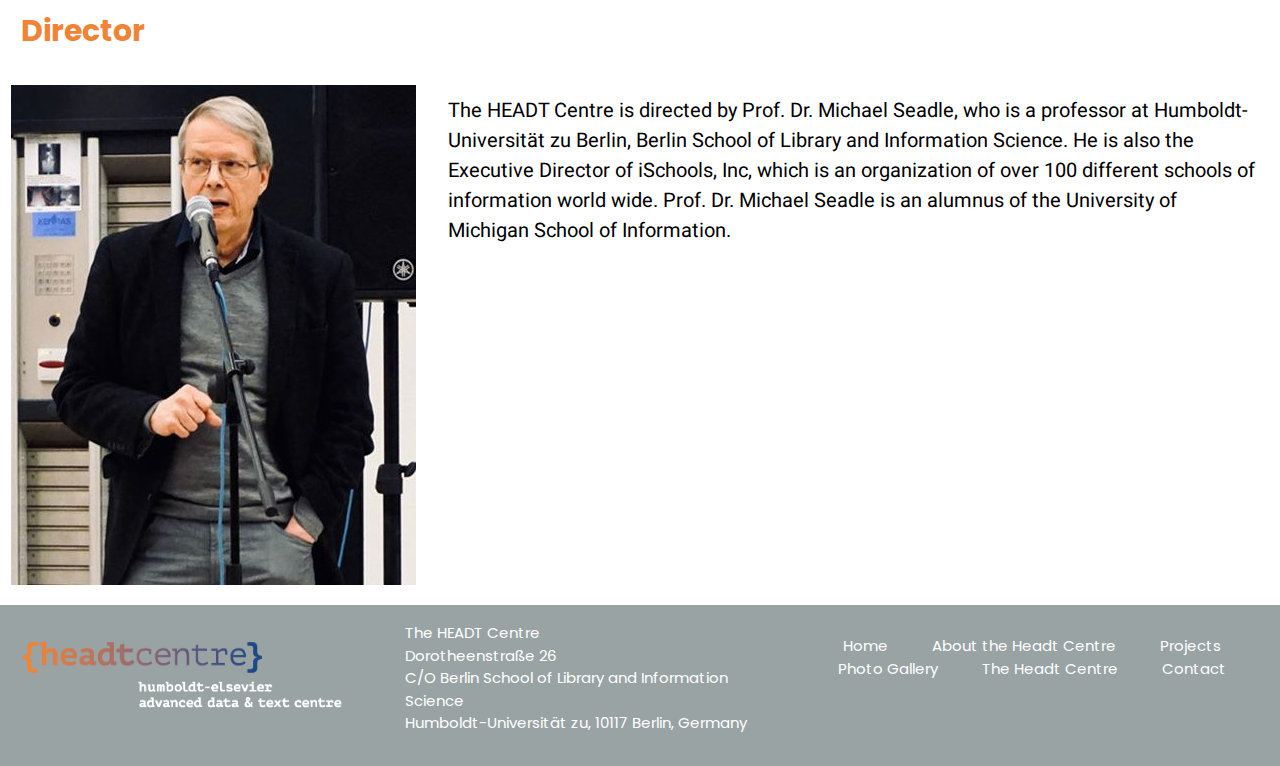
==== commit 63a06543: "5th commit" ====
--- a/aboutheadtcentre.html
+++ b/aboutheadtcentre.html
@@ -2,6 +2,7 @@
 <html lang="en" dir="ltr">
   <head>
     <meta charset="utf-8">
+    <meta name="viewport" content="width=device-width, initial-scale=1.0">
     <link rel="stylesheet" type="text/css" href="css/html5reset.css">
     <link rel="stylesheet" type="text/css" href="css/style.css">
     <link href='https://fonts.googleapis.com/css?family=Poppins' rel='stylesheet'>
--- a/css/style.css
+++ b/css/style.css
@@ -1,10 +1,52 @@
+html{
+    scroll-behavior: smooth;
+}
+
 body{
   font-family: "Heebo";
   font-size: 20px;
   line-height: 1.5;
 }
 
-/* SKIP TO CONTENT */
+.image{
+  width: 95%;
+  height: auto;
+  padding: 2.5%;
+}
+
+main h1{
+  font-size: 2em;
+  padding: 2.5%;
+  text-align: center;
+  font-family: "Poppins";
+  color: #1e4883;
+  font-weight: bolder;
+}
+
+main h2{
+  font-size: 1.5em;
+  padding: 2.5%;
+  text-align: left;
+  font-family: "Poppins";
+  color: #f08335;
+  font-weight: bolder;
+}
+
+main p{
+  padding: 2.5%;
+}
+
+main p a{
+  color: #f08335;
+  text-decoration: none;
+}
+
+iframe{
+    width:95%;
+    min-height:500px;
+    padding: 2.5%;
+    height: auto;
+}
 
 .skip a{
   background: white;
@@ -26,8 +68,7 @@
   outline: none;
 }
 
-/* HEADER STYLE */
-
+/* HEADER */
 header {
   display: flex;
   min-height: 130px;
@@ -50,6 +91,7 @@
   flex: .25;
   text-align: center;
 }
+
 nav ul{
   list-style-type: none;
 }
@@ -77,24 +119,12 @@
   font-style: bold;
 }
 
-/* IMAGE STYLES */
-
-/* img {
-  height: 350px;
-  width: auto;
-} */
-
-.image{
-  width: 95%;
-  height: auto;
-  padding: 2.5%;
-}
-
-iframe{
-  width:95%;
-  min-height:500px;
-  padding: 2.5%;
-  height: auto;
+
+/* Grid footer */
+
+.container2{
+  display: grid;
+  grid-template: 33.33% 33.33% 33.33%;
 }
 
 footer{
@@ -107,10 +137,6 @@
   /* position: sticky; */
 }
 
-.address{
-  padding: .5em
-}
-
 footer nav ul{
   list-style-type: none;
 }
@@ -118,25 +144,13 @@
 footer nav a{
   color: white;
   text-decoration: none;
-  font-size: .75em;
+  font-size: 1em;
 }
 
 footer nav a:hover{
   color: #f08335;
   font-style: bold;
-  font-size: 1em;
-}
-
-/* GRID PHONE STYLE */
-
-.container2{
-  display: grid;
-  grid-template: 100%;
-}
-
-.footernav{
-  grid-column: 1;
-  grid-row: 1;
+  font-size: 1.5em;
 }
 
 footer nav li{
@@ -145,69 +159,583 @@
   font-family: "Poppins";
 }
 
+.footernav{
+  grid-column: 3;
+  grid-row: 1;
+  padding-top: 1.5em;
+  padding-right: .5em
+}
+
 .address{
+  grid-column: 2;
+  grid-row: 1;
+  text-align: left;
+  padding:2.5%;
+}
+
+.footerimg{
+  grid-column: 1;
+  grid-row: 1;
+  padding-top: 1em;
+  padding-left: .5em;
+}
+
+/* Grid Phone */
+.container{
+  display: grid;
+  grid-template-columns: 33.33% 33.33% 33.33%;
+}
+
+.homepageimage{
+  grid-column: 1;
+  grid-row: 1;
+}
+.hallo{
+  grid-column: 2/-1;
+  grid-row: 1;
+  padding: 2.5%;
+}
+
+.berlinchurch{
   grid-column: 1;
   grid-row: 2;
+}
+
+.eastsidegallery{
+  grid-column: 2;
+  grid-row: 2;
+}
+
+.humboldtuniversity{
+  grid-column: 3;
+  grid-row: 2;
+}
+
+.aboutheading{
+  grid-column:1/4;
+  grid-row: 1;
   text-align: center;
 }
 
-.footerimg{
-  grid-column: 1;
+.whatisthecentreheading{
+  grid-column: 1/3;
+  grid-row: 2;
+}
+
+.whatisthecentre{
+  grid-column: 3;
   grid-row: 3;
-}
-
-/* IMAGE STYLES */
-
-/* img {
-  height: 350px;
-  width: auto;
-} */
-
-.image{
-  width: 95%;
-  height: auto;
   padding: 2.5%;
 }
 
-/* GRID PHONE */
+.researchyoutube{
+  grid-column: 1/3;
+  grid-row: 3;
+}
+
+.locationheading{
+  grid-column: 1/4;
+  grid-row: 4;
+}
+
+.location{
+  grid-column: 3;
+  grid-row: 5;
+}
+
+.ibimap{
+  grid-column: 1/3;
+  grid-row: 5;
+}
+
+.gmap_canvas {
+  grid-column: 1/3;
+  grid-row: 5;
+  background:none!important;
+  height:95%;
+  width:95%;
+  /* padding: 2.5%; */
+}
+
+.iframemap{
+  grid-column: 1/3;
+  grid-row: 5;
+}
+
+.directorheading{
+  grid-column: 1/3;
+  grid-row: 6;
+}
+
+.directorimage{
+  grid-column: 1;
+  grid-row: 7;
+}
+
+.director{
+  grid-column: 2/4;
+  grid-row: 7;
+}
+
+.heading{
+  grid-column: 1/4;
+  grid-row:1;
+}
+
+.projectsdiagram{
+  grid-column: 1;
+  grid-row: 2;
+}
+
+.projectsoverview{
+  grid-column: 2/4;
+  grid-row: 2;
+}
+
+.workshopseriesheading{
+  grid-column: 1/4;
+  grid-row: 3;
+}
+
+.workshopseries{
+  grid-column: 2/4;
+  grid-row: 4;
+}
+
+.teaching{
+  grid-column: 1;
+  grid-row: 4;
+}
+
+.workshop1{
+  grid-column: 1;
+  grid-row: 5;
+}
+
+.workshop2{
+  grid-column: 2;
+  grid-row: 5;
+}
+
+.workshop3{
+  grid-column: 3;
+  grid-row: 5;
+}
+
+.internationalwebinarheading{
+  grid-column: 1/4;
+  grid-row: 6;
+}
+
+.internationalwebinar{
+  grid-column: 3;
+  grid-row: 7;
+}
+
+.teri{
+  grid-column: 3;
+  grid-row: 8;
+}
+
+.webinarvideo{
+  grid-column: 1/3;
+  grid-row: 7/9;
+}
+
+.libraryarticleheading{
+    grid-column: 1/4;
+    grid-row: 9;
+}
+
+.libraryarticle{
+  grid-column: 2/4;
+  grid-row: 10;
+}
+
+.officework{
+  grid-column: 1;
+  grid-row: 10;
+}
+
+.socialmediaheading{
+  grid-column: 1/4;
+  grid-row: 11;
+}
+
+.socialmedia{
+  grid-column: 2/4;
+  grid-row: 12;
+}
+
+.tweet{
+  grid-column: 1;
+  grid-row: 12;
+}
+
+.lawschool{
+  grid-column: 1;
+  grid-row: 1;
+}
+
+.benz{
+  grid-column: 2;
+  grid-row: 1;
+}
+
+.river{
+  grid-column: 3;
+  grid-row: 1;
+}
+
+.wall{
+  grid-column: 1;
+  grid-row: 2;
+}
+
+.landscapeuni{
+  grid-column: 2;
+  grid-row: 2;
+}
+
+.hamburger{
+  grid-column: 3;
+  grid-row: 2;
+}
+
+.flag{
+  grid-column: 1;
+  grid-row: 3;
+}
+
+.natlgal{
+  grid-column: 2;
+  grid-row: 3;
+}
+
+.cathedral{
+  grid-column: 3;
+  grid-row: 3;
+}
+
+/* TABLET */
+@media only screen and (min-width: 768px) and (max-width: 1023px){
+
+  .container{
+    display: grid;
+    grid-template-columns: 50% 50%;
+  }
+
+  .container2{
+    display: grid;
+    grid-template: 50% 50%;
+  }
+
+  .footernav{
+    grid-column: 1/3;
+    grid-row: 1;
+  }
+
+  footer nav li{
+    color: white;
+    padding-right: 1em;
+    font-family: "Poppins";
+  }
+
+  .address{
+    grid-column: 1;
+    grid-row: 2;
+    text-align: left;
+  }
+
+  .footerimg{
+    grid-column: 2;
+    grid-row: 2;
+    padding-top: 1em;
+  }
+  main h1{
+    font-size: 2em;
+    /* padding: 20px; */
+    text-align: center;
+  }
+  main h2{
+    font-size: 1.5em;
+    padding: 2.5%;
+    text-align: left;
+  }
+
+  .homepageimage{
+    grid-column: 1;
+    grid-row: 1;
+  }
+
+  .hallo{
+    grid-column: 2/3;
+    grid-row: 1/3;
+  }
+
+  .berlinchurch{
+    grid-column: 1;
+    grid-row: 2;
+  }
+
+  .eastsidegallery{
+    grid-column: 1;
+    grid-row: 3;
+  }
+
+  .humboldtuniversity{
+    grid-column: 2;
+    grid-row: 3;
+  }
+
+  .aboutheading{
+    grid-column:1/3;
+    grid-row: 1;
+  }
+
+  .whatisthecentreheading{
+    grid-column: 1/3;
+    grid-row: 2;
+  }
+
+  .whatisthecentre{
+    grid-column: 2;
+    grid-row: 3;
+  }
+
+  .researchyoutube{
+    grid-column: 1;
+    grid-row: 3;
+  }
+
+  .locationheading{
+    grid-column: 1/3;
+    grid-row: 4;
+  }
+
+  .location{
+    grid-column: 2;
+    grid-row: 5;
+  }
+
+  .ibimap{
+    grid-column: 1;
+    grid-row: 5;
+  }
+
+  .gmap_canvas {
+    grid-column: 1;
+    grid-row: 5;
+    background:none!important;
+    height:95%;
+    width:95%;
+  }
+
+  .iframemap{
+    grid-column: 1;
+    grid-row: 5;
+  }
+
+  .directorheading{
+    grid-column: 1/3;
+    grid-row: 6;
+  }
+
+  .directorimage{
+    grid-column: 1;
+    grid-row: 7;
+  }
+
+  .director{
+    grid-column: 2;
+    grid-row: 7;
+  }
+
+  .heading{
+    grid-column: 1/3;
+    grid-row:1;
+  }
+
+  .projectsdiagram{
+    grid-column: 1;
+    grid-row: 2;
+  }
+
+  .projectsoverview{
+    grid-column: 2;
+    grid-row: 2;
+  }
+
+  .workshopseriesheading{
+    grid-column: 1/3;
+    grid-row: 3;
+  }
+
+  .workshopseries{
+    grid-column: 2;
+    grid-row: 4;
+  }
+
+  .teaching{
+    grid-column: 1;
+    grid-row: 4;
+  }
+
+  .workshop1{
+    grid-column: 1/3;
+    grid-row: 5;
+  }
+
+  .workshop2{
+    grid-column: 1;
+    grid-row: 6;
+  }
+
+  .workshop3{
+    grid-column: 2;
+    grid-row: 6;
+  }
+
+  .internationalwebinarheading{
+    grid-column: 1/3;
+    grid-row: 7;
+  }
+
+  .internationalwebinar{
+    grid-column: 2;
+    grid-row: 8;
+  }
+
+  .teri{
+    grid-column: 2;
+    grid-row: 9;
+  }
+
+  .webinarvideo{
+    grid-column: 1;
+    grid-row: 8/10;
+  }
+
+  .libraryarticleheading{
+      grid-column: 1/3;
+      grid-row: 11;
+  }
+
+  .libraryarticle{
+    grid-column: 2;
+    grid-row: 12;
+  }
+
+  .officework{
+    grid-column: 1;
+    grid-row: 12;
+  }
+
+  .socialmediaheading{
+    grid-column: 1/3;
+    grid-row: 13;
+  }
+
+  .socialmedia{
+    grid-column: 2;
+    grid-row: 14;
+  }
+
+  .tweet{
+    grid-column: 1;
+    grid-row: 14;
+  }
+
+  .lawschool{
+    grid-column: 1;
+    grid-row: 1;
+  }
+
+  .benz{
+    grid-column: 2;
+    grid-row: 1;
+  }
+
+  .river{
+    grid-column: 1;
+    grid-row: 3;
+  }
+
+  .wall{
+    grid-column: 1/3;
+    grid-row: 2;
+  }
+
+  .landscapeuni{
+    grid-column: 1/3;
+    grid-row: 4;
+  }
+
+  .hamburger{
+    grid-column: 1/3;
+    grid-row: 6;
+  }
+
+  .flag{
+    grid-column: 2;
+    grid-row: 3;
+  }
+
+  .natlgal{
+    grid-column: 1;
+    grid-row: 5;
+  }
+
+  .cathedral{
+    grid-column: 2;
+    grid-row: 5;
+  }
+}
+/* PHONE */
+@media screen and (min-width: 375px) and (max-width: 767px){
+
+  main h2{
+    text-align: center;
+  }
+
+  .container2{
+    display: grid;
+    grid-template: 100%;
+  }
+
+  .footernav{
+    grid-column: 1;
+    grid-row: 1;
+  }
+
+  footer nav a{
+    font-size: 1em;
+ }
+
+  .address{
+    grid-column: 1;
+    grid-row: 2;
+    text-align: center;
+  }
+
+  .footerimg{
+    grid-column: 1;
+    grid-row: 3;
+  }
+
   .container{
     display: grid;
     grid-template-columns: 100%;
   }
-  main h1{
-    font-size: 2em;
-    padding: 2.5%;
-    text-align: center;
-    font-family: "Poppins";
-    color:#1e4883;
-    font-weight: bolder;
-  }
-  main h2{
-    font-size: 1.5em;
-    padding: 2.5%;
-    text-align: center;
-    font-family: "Poppins";
-    color: #f08335;
-    font-weight: bolder;
-  }
-
-  main p a{
-    color: #f08335;
-    text-decoration: none;
-  }
-
-main p{
-  padding: 2.5%;
-}
 
   .homepageimage{
     grid-column: 1;
     grid-row: 2;
   }
+
   .hallo{
     grid-column: 1;
     grid-row: 1;
-    /* padding: 2.5%; */
   }
 
   .berlinchurch{
@@ -238,7 +766,6 @@
   .whatisthecentre{
     grid-column: 1;
     grid-row: 3;
-    /* padding: 2.5%; */
   }
 
   .researchyoutube{
@@ -254,7 +781,6 @@
   .location{
     grid-column: 1;
     grid-row: 6;
-    /* padding: 2.5% */
   }
 
   .ibimap{
@@ -268,7 +794,6 @@
     background:none!important;
     height:95%;
     width:95%;
-    /* padding: 2.5%; */
   }
 
   .iframemap{
@@ -289,7 +814,6 @@
   .director{
     grid-column: 1;
     grid-row: 9;
-    /* padding: 2.5%; */
   }
 
   .heading{
@@ -305,7 +829,6 @@
   .projectsoverview{
     grid-column: 1;
     grid-row: 2;
-    /* padding: 2.5%; */
   }
 
   .workshopseriesheading{
@@ -316,7 +839,6 @@
   .workshopseries{
     grid-column: 1;
     grid-row: 5;
-    /* padding: 2.5%; */
   }
 
   .teaching{
@@ -347,7 +869,6 @@
   .internationalwebinar{
     grid-column: 1;
     grid-row: 11;
-    /* padding: 2.5%; */
   }
 
   .teri{
@@ -368,7 +889,6 @@
   .libraryarticle{
     grid-column: 1;
     grid-row: 15;
-    /* padding: 2.5%; */
   }
 
   .officework{
@@ -384,7 +904,6 @@
   .socialmedia{
     grid-column: 1;
     grid-row: 18;
-    /* padding: 2.5%; */
   }
 
   .tweet{
@@ -392,471 +911,58 @@
     grid-row: 19;
   }
 
-/* DESKTOP */
-@media screen and (min-width: 1025px){
-  .container{
-    display: grid;
-    grid-template-columns: 33.33% 33.33% 33.33%;
-  }
-
-  .container2{
-    display: grid;
-    grid-template: 33.33% 33.33% 33.33%;
-  }
-
-  .footernav{
-    grid-column: 3;
+  .lawschool{
+    grid-column: 1;
     grid-row: 1;
-    padding-top: 1.5em;
-    padding-right: .5em
-  }
-
-  footer nav li{
-    color: white;
-    padding-right: 1em;
-    font-family: "Poppins";
-    text-align: right;
-  }
-
-  .address{
-    grid-column: 2;
-    grid-row: 1;
-    text-align: left;
-    padding-top: 1.5em;
-  }
-
-  .footerimg{
-    grid-column: 1;
-    grid-row: 1;
-    padding-top: 1em;
-    padding-left: .5em;
-  }
-  main h1{
-    padding: 20px;
-    text-align: center;
-  }
-  main h2{
-    text-align: left;
-  }
-  .homepageimage{
-    grid-column: 1;
-    grid-row: 1;
-  }
-  .hallo{
-    grid-column: 2/-1;
-    grid-row: 1;
-    padding: 2.5%;
-  }
-
-  .berlinchurch{
-    grid-column: 1;
-    grid-row: 2;
-  }
-
-  .eastsidegallery{
-    grid-column: 2;
-    grid-row: 2;
-  }
-
-  .humboldtuniversity{
-    grid-column: 3;
-    grid-row: 2;
-  }
-
-  .aboutheading{
-    grid-column:1/4;
-    grid-row: 1;
-    text-align: center;
-  }
-
-  .whatisthecentreheading{
-    grid-column: 1/3;
-    grid-row: 2;
-  }
-
-  .whatisthecentre{
-    grid-column: 3;
-    grid-row: 3;
-    padding: 2.5%;
-  }
-
-  .researchyoutube{
-    grid-column: 1/3;
-    grid-row: 3;
-  }
-
-  .locationheading{
-    grid-column: 1/4;
+  }
+
+  .benz{
+    grid-column: 1;
+    grid-row: 2;
+  }
+
+  .river{
+    grid-column: 1;
+    grid-row: 3;
+  }
+
+  .wall{
+    grid-column: 1;
     grid-row: 4;
   }
 
-  .location{
-    grid-column: 3;
-    grid-row: 5;
-  }
-
-  .ibimap{
-    grid-column: 1/3;
-    grid-row: 5;
-  }
-
-  .gmap_canvas {
-    grid-column: 1/3;
-    grid-row: 5;
-    background:none!important;
-    height:95%;
-    width:95%;
-    /* padding: 2.5%; */
-  }
-
-  .iframemap{
-    grid-column: 1/3;
-    grid-row: 5;
-  }
-
-  .directorheading{
-    grid-column: 1/3;
+  .landscapeuni{
+    grid-column: 1;
+    grid-row: 5;
+  }
+
+  .hamburger{
+    grid-column: 1;
     grid-row: 6;
   }
 
-  .directorimage{
+  .flag{
     grid-column: 1;
     grid-row: 7;
   }
 
-  .director{
-    grid-column: 2/4;
-    grid-row: 7;
-    padding: 2.5%;
-  }
-
-  .heading{
-    grid-column: 1/4;
-    grid-row:1;
-  }
-
-  .projectsdiagram{
-    grid-column: 1;
-    grid-row: 2;
-  }
-
-  .projectsoverview{
-    grid-column: 2/4;
-    grid-row: 2;
-  }
-
-  .workshopseriesheading{
-    grid-column: 1/4;
-    grid-row: 3;
-  }
-
-  .workshopseries{
-    grid-column: 2/4;
-    grid-row: 4;
-  }
-
-  .teaching{
-    grid-column: 1;
-    grid-row: 4;
-  }
-
-  .workshop1{
-    grid-column: 1;
-    grid-row: 5;
-  }
-
-  .workshop2{
-    grid-column: 2;
-    grid-row: 5;
-  }
-
-  .workshop3{
-    grid-column: 3;
-    grid-row: 5;
-  }
-
-  .internationalwebinarheading{
-    grid-column: 1/4;
-    grid-row: 6;
-  }
-
-  .internationalwebinar{
-    grid-column: 2/4;
-    grid-row: 7;
-  }
-
-  .teri{
-    grid-column: 3;
-    grid-row: 7;
-  }
-
-  .webinarvideo{
-    grid-column: 1;
-    grid-row: 7;
-  }
-
-  .libraryarticleheading{
-      grid-column: 1/4;
-      grid-row: 8;
-  }
-
-  .libraryarticle{
-    grid-column: 2/4;
+  .natlgal{
+    grid-column: 1;
+    grid-row: 8;
+  }
+
+  .cathedral{
+    grid-column: 1;
     grid-row: 9;
   }
 
-  .officework{
-    grid-column: 1;
-    grid-row: 9;
-  }
-
-  .socialmediaheading{
-    grid-column: 1/4;
-    grid-row: 10;
-  }
-
-  .socialmedia{
-    grid-column: 2/4;
-    grid-row: 11;
-  }
-
-  .tweet{
-    grid-column: 1;
-    grid-row: 11;
-  }
-}
-
-/* TABLET */
-@media screen and (min-width: 667px) and (max-width: 1023px){
-
-  .container{
-    display: grid;
-    grid-template-columns: 50% 50%;
-  }
-
-  .container2{
-    display: grid;
-    grid-template: 50% 50%;
-  }
-
-  .footernav{
-    grid-column: 1/3;
-    grid-row: 1;
-  }
-
-  footer nav li{
-    color: white;
-    padding-right: 1em;
-    font-family: "Poppins";
-  }
-
-  .address{
-    grid-column: 1;
-    grid-row: 2;
-    text-align: left;
-  }
-
-  .footerimg{
-    grid-column: 2;
-    grid-row: 2;
-    padding-top: 1em;
-  }
-  main h1{
-    font-size: 2em;
-    /* padding: 20px; */
-    text-align: center;
-  }
-  main h2{
-    font-size: 1.5em;
-    padding: 2.5%;
-    text-align: left;
-  }
-
-  .homepageimage{
-    grid-column: 1;
-    grid-row: 1;
-  }
-  .hallo{
-    grid-column: 2/3;
-    grid-row: 1/3;
-    padding: 2.5%;
-  }
-
-  .berlinchurch{
-    grid-column: 1;
-    grid-row: 2;
-  }
-
-  .eastsidegallery{
-    grid-column: 1;
-    grid-row: 3;
-  }
-
-  .humboldtuniversity{
-    grid-column: 2;
-    grid-row: 3;
-  }
-
-  .aboutheading{
-    grid-column:1/3;
-    grid-row: 1;
-    text-align: center;
-  }
-
-  .whatisthecentreheading{
-    grid-column: 1/3;
-    grid-row: 2;
-  }
-
-  .whatisthecentre{
-    grid-column: 2;
-    grid-row: 3;
-  }
-
-  .researchyoutube{
-    grid-column: 1;
-    grid-row: 3;
-  }
-
-  .locationheading{
-    grid-column: 1/3;
-    grid-row: 4;
-  }
-
-  .location{
-    grid-column: 2;
-    grid-row: 5;
-  }
-
-  .ibimap{
-    grid-column: 1;
-    grid-row: 5;
-  }
-
-  .gmap_canvas {
-    grid-column: 1;
-    grid-row: 5;
-    background:none!important;
-    height:95%;
-    width:95%;
-  }
-
-  .iframemap{
-    grid-column: 1;
-    grid-row: 5;
-  }
-
-  .directorheading{
-    grid-column: 1/3;
-    grid-row: 6;
-  }
-
-  .directorimage{
-    grid-column: 1;
-    grid-row: 7;
-  }
-
-  .director{
-    grid-column: 2;
-    grid-row: 7;
-  }
-
-  .heading{
-    grid-column: 1/3;
-    grid-row:1;
-  }
-
-  .projectsdiagram{
-    grid-column: 1;
-    grid-row: 2;
-  }
-
-  .projectsoverview{
-    grid-column: 2;
-    grid-row: 2;
-  }
-
-  .workshopseriesheading{
-    grid-column: 1/3;
-    grid-row: 3;
-  }
-
-  .workshopseries{
-    grid-column: 2;
-    grid-row: 4;
-  }
-
-  .teaching{
-    grid-column: 1;
-    grid-row: 4/6;
-    /* padding-top: 2.5em; */
-  }
-
-  .workshop1{
-    grid-column: 2;
-    grid-row: 5;
-  }
-
-  .workshop2{
-    grid-column: 1;
-    grid-row: 6;
-  }
-
-  .workshop3{
-    grid-column: 2;
-    grid-row: 6;
-  }
-
-  .internationalwebinarheading{
-    grid-column: 1/3;
-    grid-row: 7;
-  }
-
-  .internationalwebinar{
-    grid-column: 2;
-    grid-row: 8;
-  }
-
-  .teri{
-    grid-column: 2;
-    grid-row: 9;
-  }
-
-  .webinarvideo{
-    grid-column: 1;
-    grid-row: 8/10;
-  }
-
-  .libraryarticleheading{
-      grid-column: 1/3;
-      grid-row: 11;
-  }
-
-  .libraryarticle{
-    grid-column: 2;
-    grid-row: 12;
-  }
-
-  .officework{
-    grid-column: 1;
-    grid-row: 12;
-  }
-
-  .socialmediaheading{
-    grid-column: 1/3;
-    grid-row: 13;
-  }
-
-  .socialmedia{
-    grid-column: 2;
-    grid-row: 14;
-  }
-
-  .tweet{
-    grid-column: 1;
-    grid-row: 14;
-  }
-}
+}
+
+@media screen and (prefers-reduced-motion: reduce){
+  html{
+      scroll-behavior: auto; /* Removes scroll animation */
+  }
+
 
 @media print {
        body:after{
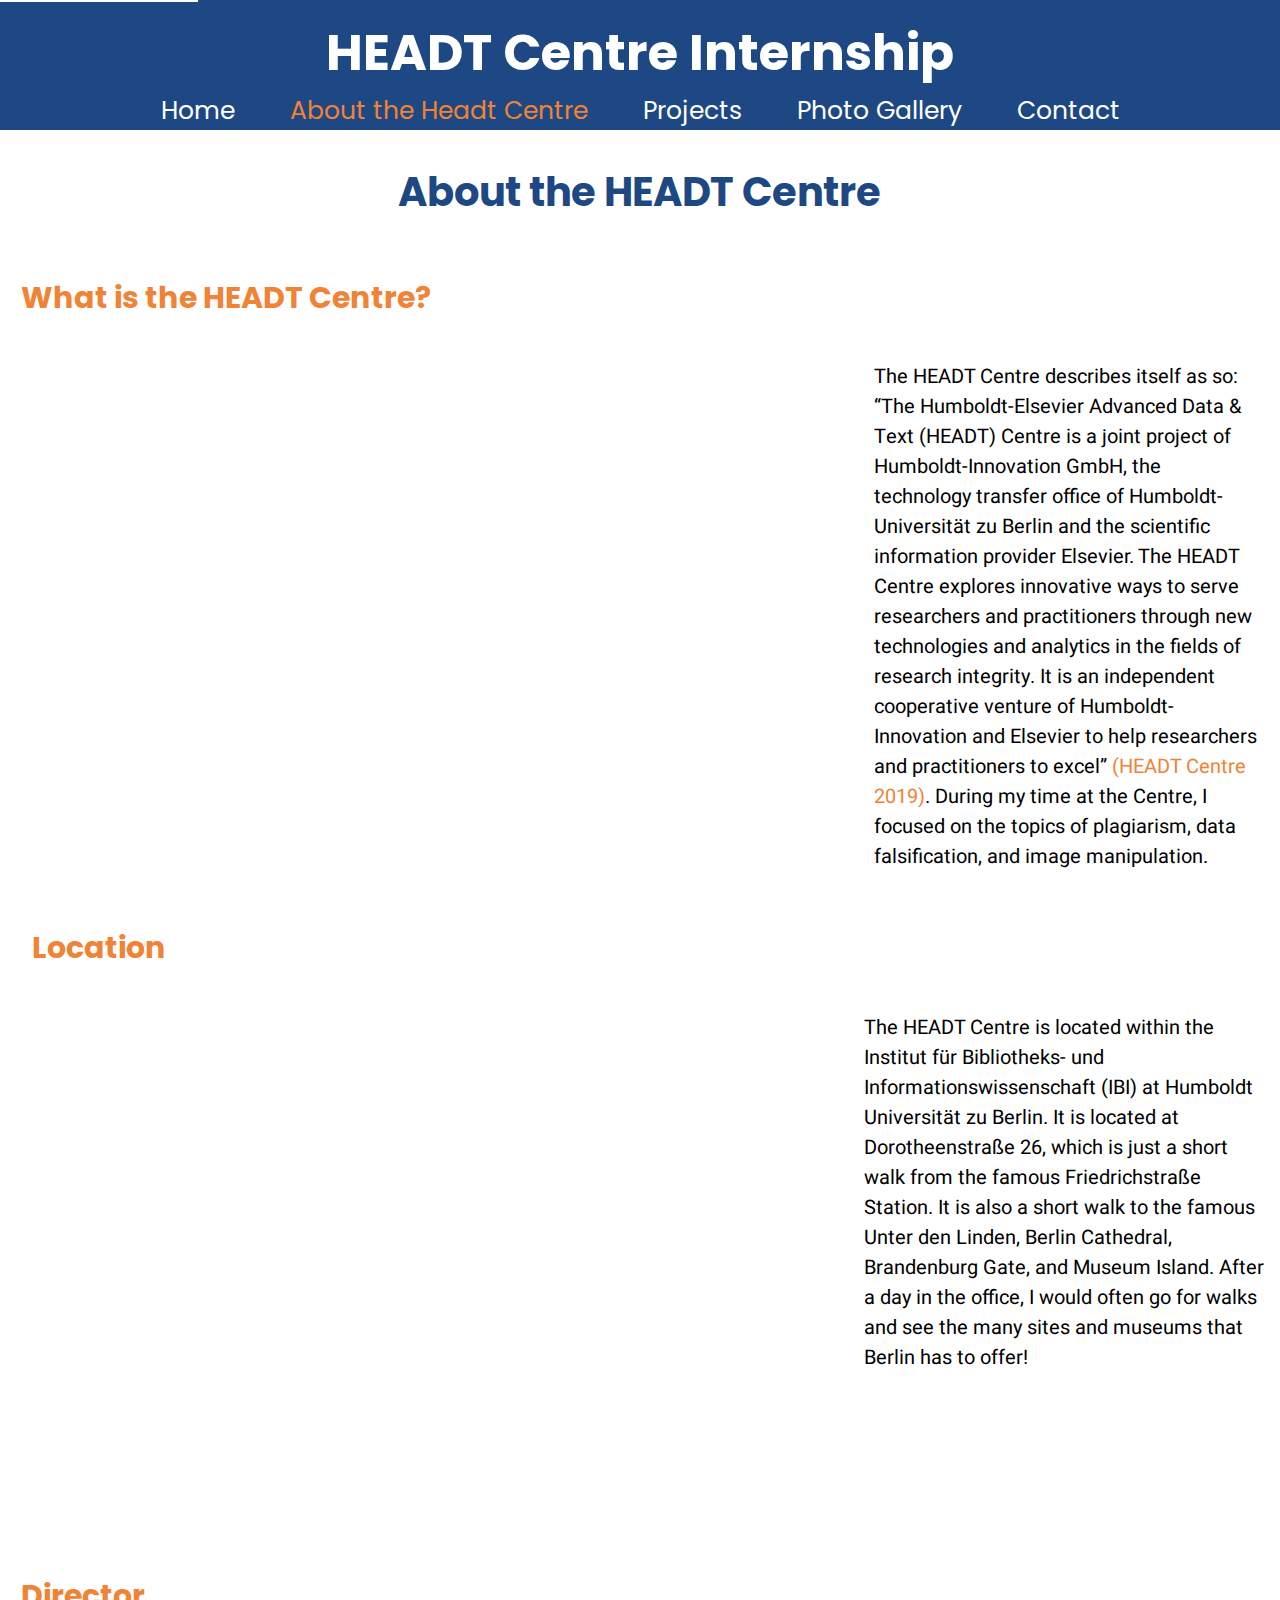
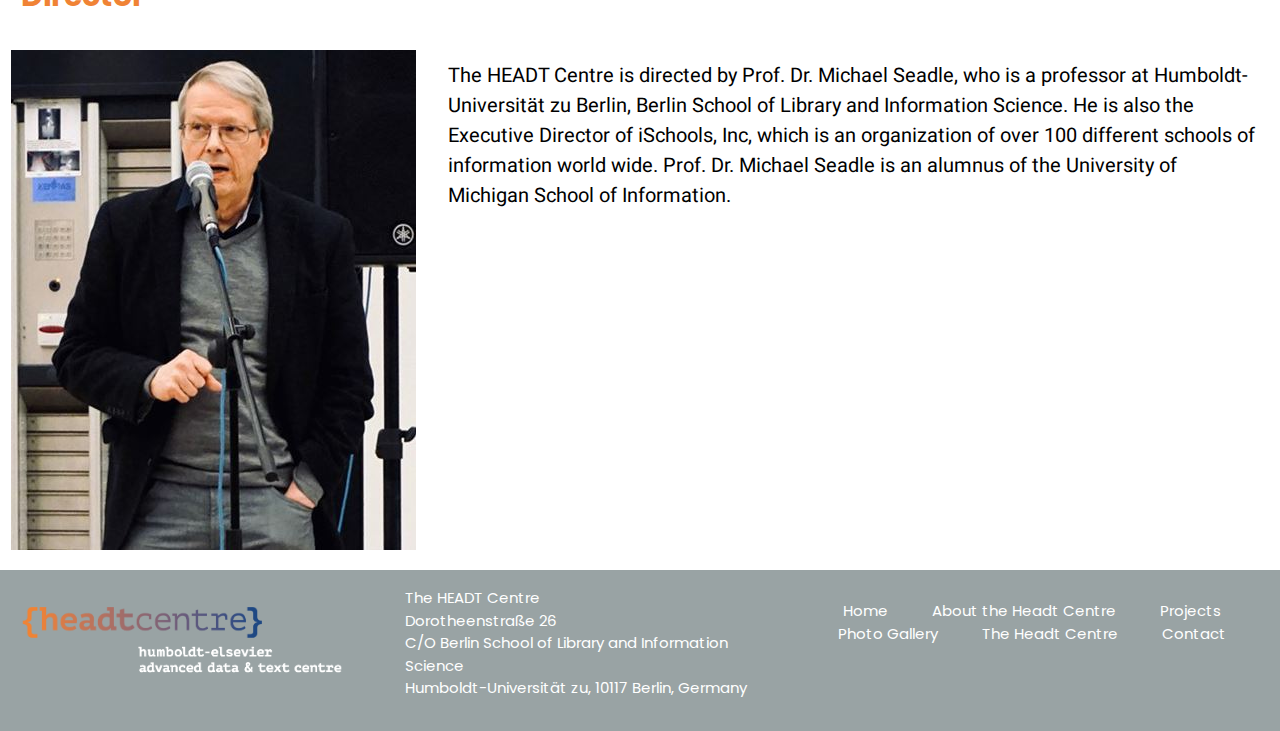
==== commit 6b1c3ad0: "Everything is done I think" ====
--- a/aboutheadtcentre.html
+++ b/aboutheadtcentre.html
@@ -24,7 +24,6 @@
         <li><a href="aboutheadtcentre.html" class="active">About the Headt Centre</a></li>
         <li><a href="projects.html">Projects</a></li>
         <li><a href="photogallery.html">Photo Gallery</a></li>
-        <li><a href="https://headt.eu/">The Headt Centre</a></li>
         <li><a href="contact.html">Contact</a></li>
       </ul>
     </nav>
--- a/css/style.css
+++ b/css/style.css
@@ -417,6 +417,72 @@
   grid-row: 3;
 }
 
+.questionsheading{
+  grid-column: 1/4;
+  grid-row: 1
+}
+
+.contactform{
+  grid-column:2/4;
+  grid-row: 4;
+}
+
+.contact{
+  padding: 2.5%;
+}
+
+.contact label {
+  display: block;
+  font-weight: bold;
+  margin-bottom: 2.5%;
+}
+
+.contact input, .contact textarea {
+  width: 100%;
+  height: 20px;
+  border: 1px solid #c6c6c6;
+  box-shadow: inset 0 1px 1px rgba(0,0,0,0.1);
+  background-color: #efefef;
+  border-radius: 5px;
+  padding: 6px;
+  margin-top: 6px;
+}
+
+.submit{
+  grid-column: 1/4;
+  grid-row: 5;
+  padding-left: 2.5%;
+  padding-right: 2.5%;
+
+}
+
+.submit .btn {
+  width: 100%;
+  background-color: #1e4883;
+  border: 1px solid #c6c6c6;
+  color: #fff;
+  cursor: pointer;
+  font-size: 14px;
+  font-weight: bold;
+  padding: 10px 20px;
+  border-radius: 7px;
+}
+
+.contactphoto{
+  grid-column: 1;
+  grid-row: 3/5;
+}
+
+.contactinfo{
+  grid-column: 1/4;
+  grid-row: 2;
+}
+
+.end{
+  grid-column: 1/4;
+  grid-row: 5;
+}
+
 /* TABLET */
 @media only screen and (min-width: 768px) and (max-width: 1023px){
 
@@ -690,6 +756,37 @@
     grid-column: 2;
     grid-row: 5;
   }
+
+  .questionsheading{
+    grid-column: 1/3;
+    grid-row: 1
+  }
+
+  .contactform{
+    grid-column:2;
+    grid-row: 3;
+  }
+
+  .submit{
+    grid-column: 1/3;
+    grid-row: 4;
+  }
+
+
+  .contactphoto{
+    grid-column: 1;
+    grid-row: 2/4;
+  }
+
+  .contactinfo{
+    grid-column: 2;
+    grid-row: 2;
+  }
+
+  .end{
+    grid-column: 1/3;
+    grid-row: 5 ;
+  }
 }
 /* PHONE */
 @media screen and (min-width: 375px) and (max-width: 767px){
@@ -956,6 +1053,37 @@
     grid-row: 9;
   }
 
+  .questionsheading{
+    grid-column: 1;
+    grid-row: 1;
+  }
+
+  .contactform{
+    grid-column:1;
+    grid-row: 3;
+  }
+
+  .submit{
+    grid-column: 1;
+    grid-row: 4;
+  }
+
+
+  .contactphoto{
+    grid-column: 1;
+    grid-row: 5;
+  }
+
+  .contactinfo{
+    grid-column: 1;
+    grid-row: 2 ;
+  }
+
+  .end{
+    grid-column: 1;
+    grid-row:  6;
+  }
+
 }
 
 @media screen and (prefers-reduced-motion: reduce){
